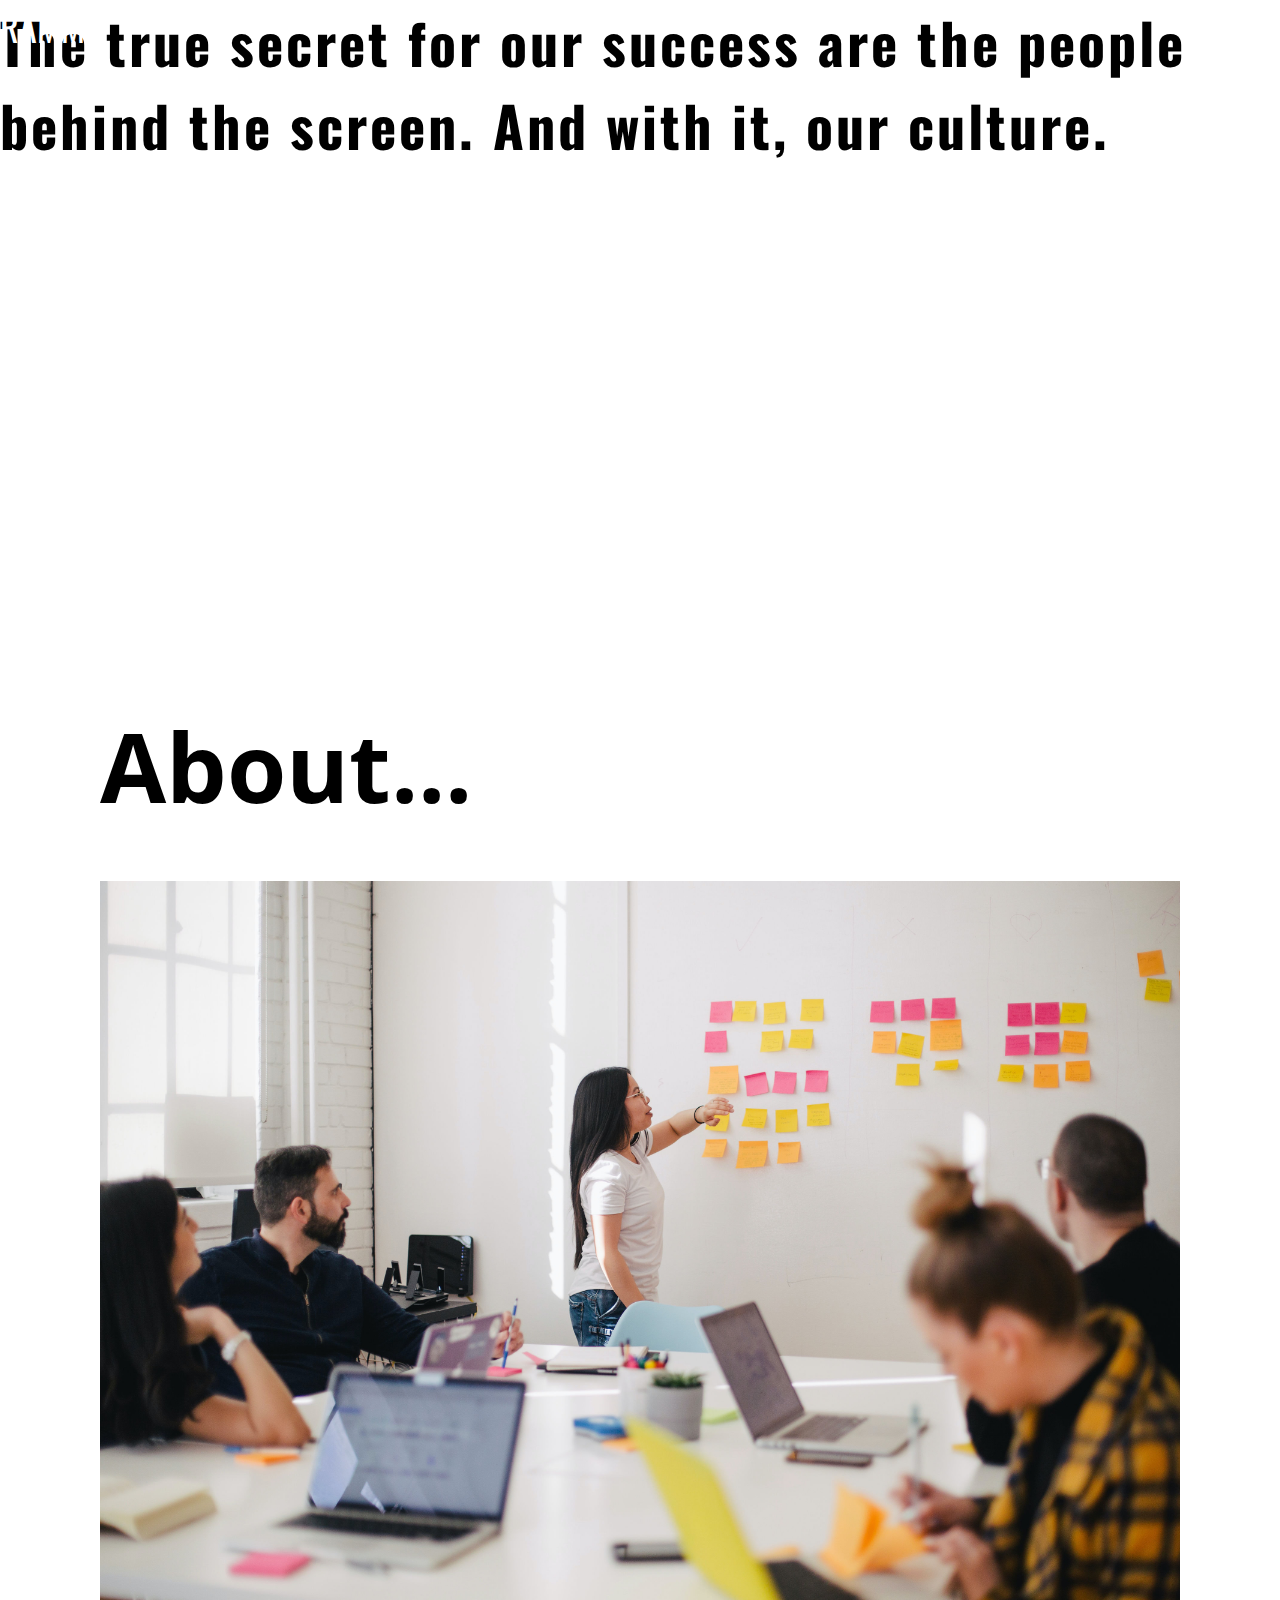
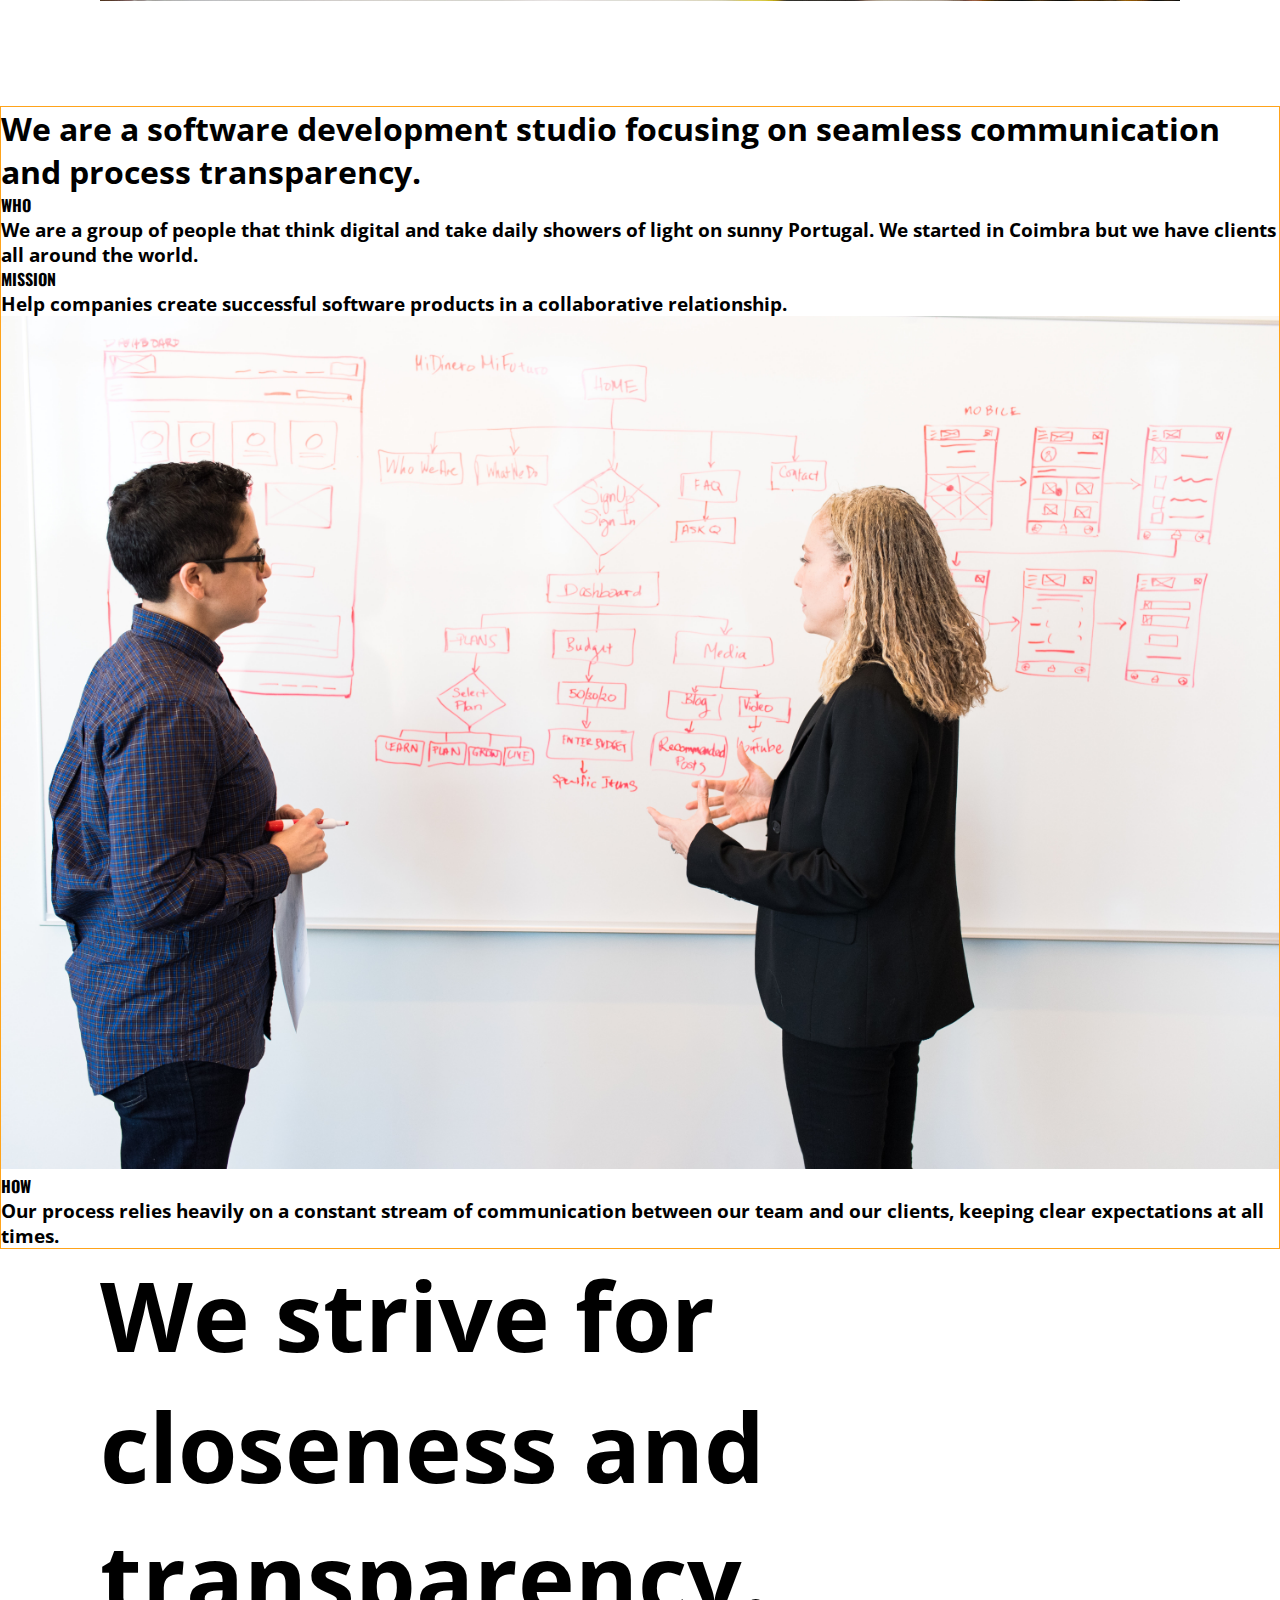
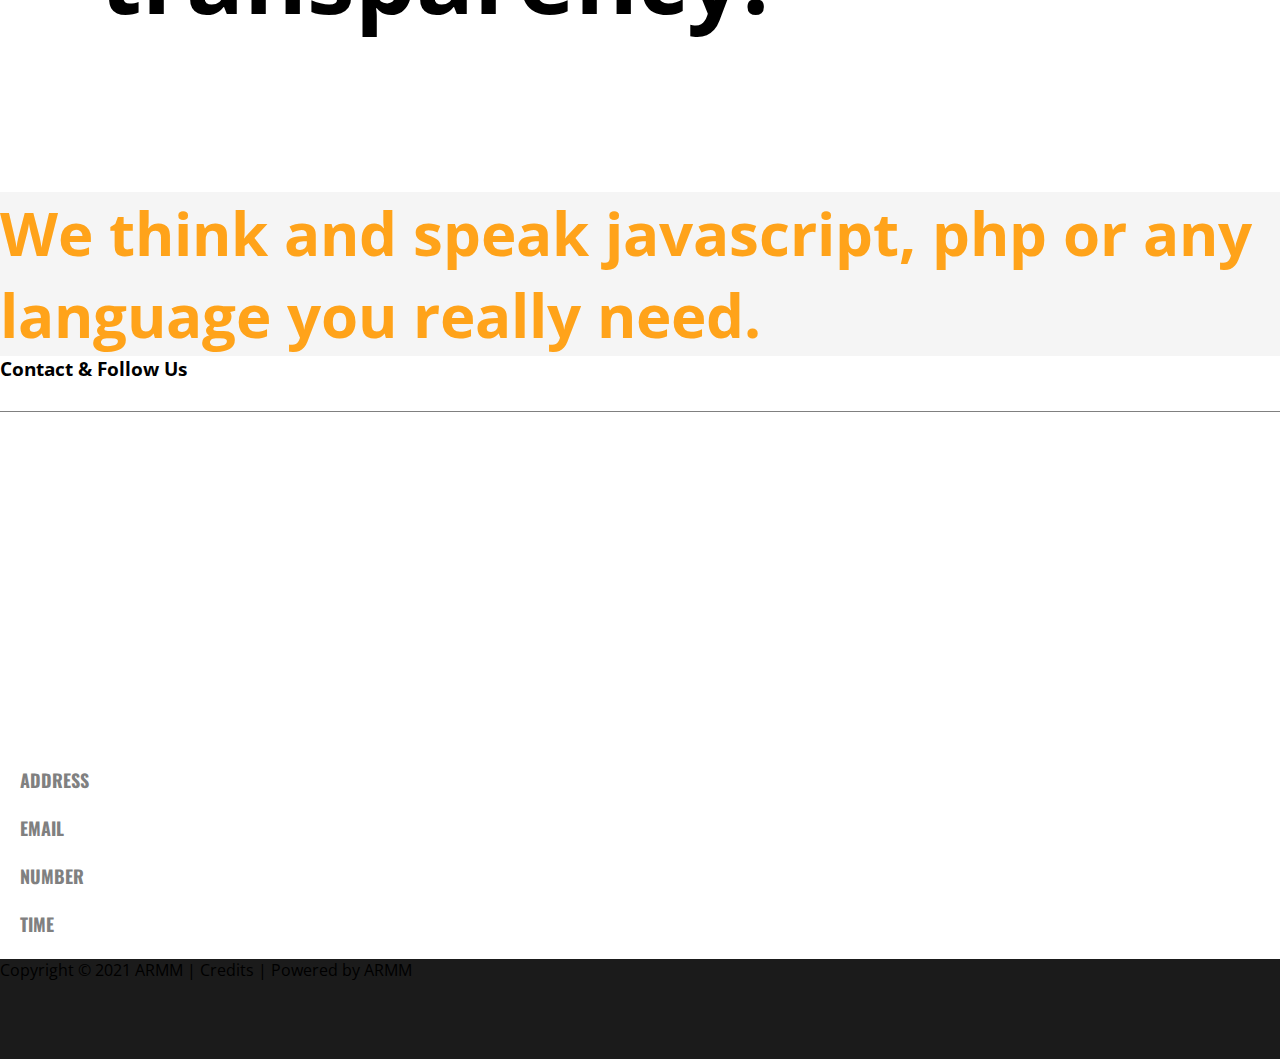
==== about.html @ 9e65b6b3 "building about page v1" ====
<!doctype html>
<html lang="en">
  <head>
    <!-- Required meta tags -->
    <meta charset="utf-8">
    <!-- Meta Viewport -->
    <meta name="viewport" content="width=device-width, initial-scale=1">
    <link rel="stylesheet" href="styles/style.css">
    <link rel="stylesheet" href="https://use.fontawesome.com/releases/v5.15.2/css/all.css" integrity="sha384-vSIIfh2YWi9wW0r9iZe7RJPrKwp6bG+s9QZMoITbCckVJqGCCRhc+ccxNcdpHuYu" crossorigin="anonymous">
    <!-- Bootstrap CSS -->
    <link href="https://cdn.jsdelivr.net/npm/bootstrap@5.0.0-beta1/dist/css/bootstrap.min.css" rel="stylesheet" integrity="sha384-giJF6kkoqNQ00vy+HMDP7azOuL0xtbfIcaT9wjKHr8RbDVddVHyTfAAsrekwKmP1" crossorigin="anonymous">
    <title>About us</title>
    <link rel="shortcut icon" type="image/ico" href="./images/favicon.ico">
  </head>
  <body>
    
<header>
  <nav class="d-flex pt-2 px-5">
    <div class="logo">
      <a class="text-light" href="index.html">RAMM</a>
    </div>
    <div onclick="openNav()" class="burger mx-auto">
      <div class="burger-line"></div>
      <div class="burger-line"></div>
      <div class="burger-line"></div>
    </div>
  </nav>

  <div id="myNav" class="overlay">

    <!-- Button to close the overlay navigation -->
    <a href="javascript:void(0)" class="closebtn" onclick="closeNav()">&times;</a>
  
    <!-- Overlay content -->
    <div class="overlay-content">
      <a href="about.html">About</a>
      <a href="#">Services</a>
      <a href="#">Clients</a>
      <a href="#">Contact</a>
    </div>
  
  </div>
</header>

<section class="bg-warning">
  <div class="container content d-flex justify-content-center align-items-center w-25 text-uppercase" 
  style="letter-spacing: 3px; height: 700px;">
    <h1>The true secret for our 
      success are the people 
      behind the screen. And 
      with it, our culture. </h1>
    </div> 
  <div class="container-fluid about-big">
    <h1>About...</h1> 
    <img src="images/team1.jpg" alt="">
  </div>
</section>

<section class="bg-warning border-top-line py-5">
  <div class="container">
    <div class="row">
      <div class="col-4">
        <h1>We are a software development studio focusing on seamless communication 
          and process transparency.</h1>
      </div>
      <div class="col-8">
        <div class="row">
          <div class="col-1">
            <h5 class="font-xs float-end mt-2">WHO</h5>
          </div>
          <div class="col-11">
            <h3>We are a group of people that think digital and take daily showers of light
               on sunny Portugal. We started in Coimbra but we have clients all around the world.</h3>
          </div>
          <div class="row">
            <div class="col-1 float-end">
              <h5 class="font-xs float-end mt-2">MISSION</h5>
            </div>
            <div class="col-11">
              <h3>Help companies create successful software products in a collaborative relationship.</h3>
              <img src="images/white-board.jpg" alt="">
            </div>
        </div>
        <div class="row">
          <div class="col-1 float-end">
            <h5 class="font-xs float-end mt-2">HOW</h5>
          </div>
          <div class="col-11">
            <h3>Our process relies heavily on a constant stream of communication between our team and our clients,
               keeping clear expectations at all times.</h3>
          </div>
      </div>
      </div>
    </div>
  </div>
</section>

<section class="bg-warning">
  <div class="container">
      <div class="about-big">
        <h1>We strive for closeness
          and transparency.</h1>
      </div>
  </div>
  
  <div class="container-fluid bg-ws">
    <div class="container">
      <h1 class="text-med">We think and speak javascript, php 
        or any language you really need. </h1>
    </div>
    <h1><i class="fab fa-js-square"></i></h1>
  </div>
</section>

<section class="bg-dark m-auto h-100">
  <div class="container d-flex flex-column justify-content-center align-items-center m-auto py-5">
      <h3 class="text-light">Contact & Follow Us</h3>
      <ul class="icon d-flex justify-content-between align-items-center p-0">
        <li><a href=""><i class="fab fa-facebook-square"></i></a></li>
        <li><a href=""><i class="fab fa-instagram-square"></i></a></li>
        <li><a href=""><i class="fab fa-twitter-square"></i></a></li>
      </ul>
  </div>
  <footer>
  <div class="footer-menu d-flex justify-content-center align-items-center">
      <ul class="d-flex justify-content-around align-items-center">
      <li><a href="about.html">About us</a></li>
      <li><a href="">Services</a></li>
      <li><a href="">Clients</a></li>
      <li><a href="">Contact us</a></li>
      </ul>
  </div>
  <div class="container d-flex justify-content-center py-5">
  <div class="row flex-column-reverse flex-lg-row d-flex justify-content-center align-items-center">
    <div class="col-lg-6 col-md-6 col-sm-12 text-center">
      <iframe class="google-map" src="https://www.google.com/maps/embed?pb=!1m18!1m12!1m3!1d5894.123595750939!2d121.03672052854793!3d14.721799141365606!2m3!1f0!2f0!3f0!3m2!1i1024!2i768!4f13.1!3m3!1m2!1s0x0%3A0xda3c223fcbfef5dc!2sSavemore%20Market%20Novaliches!5e0!3m2!1sen!2sph!4v1612439264513!5m2!1sen!2sph" width="450" height="250" frameborder="0" style="border:0;" allowfullscreen="" aria-hidden="false" tabindex="0"></iframe>
    </div>
    <div class="col-lg-6 col-md-12 px-5">
      <div class="footer-contact">
        <h4><i class="fas fa-map-marker-alt"></i>ADDRESS</h4>
        <h5>St Brgy, General Luis, Novaliches, Quezon City, 1121 Metro Manila</h5>
      </div>
      <div class="footer-contact">
        <h4><i class="fas fa-envelope"></i>EMAIL</h4>
        <h5>ramm@gmail.com</h5>
      </div>
      <div class="footer-contact">
        <h4><i class="fas fa-phone"></i>NUMBER</h4>
        <h5>+639-9999-999-99</h5>
      </div>
      <div class="footer-contact">
        <h4><i class="fas fa-clock"></i>TIME</h4>
        <h5>Mon - Fri / 09:00 AM - 04:00 PM</h5>
      </div>
    </div>
  </div>
</div>
</footer>
</section>


<div class="copy-right d-flex justify-content-center align-items-center text-warning">
  <p>Copyright © 2021 ARMM | Credits | Powered by ARMM</p>
</div>
    <!-- Option 1: Bootstrap Bundle with Popper -->
    <script src="https://cdn.jsdelivr.net/npm/bootstrap@5.0.0-beta1/dist/js/bootstrap.bundle.min.js" integrity="sha384-ygbV9kiqUc6oa4msXn9868pTtWMgiQaeYH7/t7LECLbyPA2x65Kgf80OJFdroafW" crossorigin="anonymous"></script>
    <script src="script.js"></script>  
  </body>
</html>
---- styles/style.css ----
@import url("https://fonts.googleapis.com/css2?family=Abril+Fatface&family=Calligraffitti&family=Open+Sans&family=Oswald&display=swap");
@import url("https://fonts.googleapis.com/css2?family=Dancing+Script:wght@500&display=swap");
.sec1 {
  height: 100vh;
  background-image: url("../images/sec1-min.jpg");
  background-color: rgba(0, 0, 0, 0.8);
  background-blend-mode: darken;
  background-position: center;
  background-repeat: no-repeat;
  background-size: cover;
  background-attachment: fixed;
  color: #ffffff;
  position: relative;
}

.sec1 .polygon {
  background-image: url("../images/idea1-min.jpg");
  background-color: #ffa31a;
  background-blend-mode: darken;
  background-position: center;
  background-repeat: no-repeat;
  background-size: cover;
  -webkit-clip-path: polygon(25% 0%, 100% 0%, 75% 100%, 0% 100%);
          clip-path: polygon(25% 0%, 100% 0%, 75% 100%, 0% 100%);
  height: 300px;
  width: 350px;
}

.sec1 .arrow-down {
  position: absolute;
  color: #ffa31a;
  font-size: 46px;
  bottom: 30px;
  left: 49%;
  -webkit-transition: .5s;
  transition: .5s;
  -webkit-animation: arrowdown 2s linear infinite;
          animation: arrowdown 2s linear infinite;
}

@-webkit-keyframes arrowdown {
  0%, 100% {
    -webkit-transform: translateY(-20px);
            transform: translateY(-20px);
  }
  50% {
    -webkit-transform: translateY(20px);
            transform: translateY(20px);
  }
}

@keyframes arrowdown {
  0%, 100% {
    -webkit-transform: translateY(-20px);
            transform: translateY(-20px);
  }
  50% {
    -webkit-transform: translateY(20px);
            transform: translateY(20px);
  }
}

.content > h1 {
  font-family: 'Oswald', sans-serif;
  font-size: 56px;
}

.line {
  height: 2px;
  background-color: #ffa31a;
}

.line2 {
  height: 2px;
  background-color: #ffffff;
  width: 25px;
  margin-bottom: 20px;
}

nav {
  position: absolute;
  background-color: transparent;
  width: 100%;
  top: 0;
  z-index: 1;
}

nav .logo {
  width: 100%;
}

nav .logo > a {
  color: #ffa31a;
  font-size: 36px;
  font-family: 'Oswald', sans-serif;
  text-decoration: none;
  -webkit-transition: .5s;
  transition: .5s;
}

nav .logo > a:hover {
  color: #ffffff;
}

nav .burger {
  -ms-flex-item-align: center;
      -ms-grid-row-align: center;
      align-self: center;
  cursor: pointer;
  padding: 15px;
  -webkit-transition: .5s;
  transition: .5s;
}

nav .burger:hover {
  background-color: #ffa31a;
}

nav .burger .burger-line {
  height: 3px;
  width: 30px;
  background-color: #ffffff;
  margin-top: 3px;
}

.overlay {
  height: 100%;
  width: 0;
  position: fixed;
  z-index: 1;
  top: 0;
  right: 0;
  background-color: #1b1b1b;
  overflow-x: hidden;
  -webkit-transition: 0.5s;
  transition: 0.5s;
}

.overlay a {
  padding: 10px;
  text-decoration: none;
  font-size: 36px;
  color: #808080;
  display: block;
  -webkit-transition: 0.3s;
  transition: 0.3s;
}

.overlay a:hover, .overlay a .overlay a:focus {
  color: #ffa31a;
}

.overlay .closebtn {
  position: absolute;
  top: 0;
  right: 45px;
  font-size: 60px;
}

.overlay .overlay-content {
  position: relative;
  top: 25%;
  width: 100%;
  text-align: center;
}

@media screen and (max-height: 450px) {
  .overlay a {
    font-size: 20px;
  }
  .overlay .closebtn {
    font-size: 40px;
    top: 15px;
    right: 35px;
  }
}

.reviews {
  font-family: 'Dancing Script', cursive;
  font-size: 22px;
  text-align: center;
}

.title-name {
  text-align: center;
  font-family: 'Open Sans', sans-serif;
  font-size: 12px;
  letter-spacing: 3px;
  color: #808080;
  margin-top: 10px;
}

.prof-pic > img {
  width: 80px;
  border-radius: 50%;
  height: 70px;
}

footer {
  border-top: #808080 1px solid;
}

.footer-menu ul {
  list-style: none;
  height: 100px;
  width: 400px;
}

.footer-menu ul li a {
  color: #ffffff;
  text-decoration: none;
  text-transform: uppercase;
  font-family: 'Oswald', sans-serif;
  -webkit-transition: .5s;
  transition: .5s;
}

.footer-menu ul li a:hover {
  color: #ffa31a;
}

.footer-contact > h4 {
  color: #808080;
  font-family: 'Oswald', sans-serif;
  font-size: 18px;
}

.footer-contact > h5 {
  color: #ffffff;
  font-size: 16px;
}

.footer-contact > h4 > i {
  margin-right: 20px;
}

.copy-right {
  background-color: #1b1b1b;
  height: 100px;
}

* {
  padding: 0;
  margin: 0;
  -webkit-box-sizing: border-box;
          box-sizing: border-box;
}

html {
  scroll-behavior: smooth;
}

body {
  font-family: 'Open Sans', sans-serif;
}

img {
  width: 100%;
}

.logo-sec > img {
  height: 50px;
  width: 50px;
}

.logo-sec > h4 {
  font-family: 'Open Sans', sans-serif;
}

strong {
  color: #1b1b1b;
}

.calli > h4 {
  font-family: 'Calligraffitti', cursive;
}

.abril > h4 {
  font-family: 'Abril Fatface', cursive;
}

.about-big {
  padding: 0 100px 100px 100px !important;
}

.about-big h1 {
  font-size: 96px;
  margin-bottom: 50px;
}

.about-big img {
  width: 100%;
  height: 100%;
}

.icon {
  list-style: none;
  margin-top: 30px;
  width: 250px;
}

.icon li a i {
  list-style: none;
  font-size: 56px;
  color: #ffa31a;
  -webkit-transition: .5s;
  transition: .5s;
}

.icon li a i:hover {
  color: #ffffff;
}

.about-pic {
  height: 50%;
  background-image: url("../images/about-pic1.jpg");
  background-color: rgba(0, 0, 0, 0.7);
  background-blend-mode: darken;
  background-position: center center;
  background-repeat: no-repeat;
  background-size: cover;
  background-attachment: fixed;
  color: #ffffff;
  font-family: 'Oswald', sans-serif;
  letter-spacing: 8px;
}

.bg-ws {
  background-color: whitesmoke;
}

.font-xs {
  font-size: 16px;
  font-family: 'Oswald', sans-serif;
}

.border-top-line {
  border: solid 1px #ffa31a;
}

.text-med {
  font-size: 60px;
  font-family: 'Open Sans', sans-serif;
  color: #ffa31a;
}

@media screen and (max-width: 768px) {
  section {
    height: auto;
    margin: auto;
  }
  .card p {
    font-size: 12px;
  }
  .title-name {
    font-size: 8px;
  }
  .prof-pic > img {
    width: 60px;
    height: 50px;
  }
  .google-map {
    width: 300px;
    margin-top: 20px;
  }
  .copy-right {
    font-size: 12px;
  }
  .footer-menu ul li a {
    font-size: 14px;
  }
  .polygon {
    background-image: url("../images/idea1-min.jpg");
    background-color: #ffa31a;
    background-blend-mode: darken;
    background-position: center;
    background-repeat: no-repeat;
    background-size: cover;
    -webkit-clip-path: polygon(25% 0%, 100% 0%, 75% 100%, 0% 100%);
            clip-path: polygon(25% 0%, 100% 0%, 75% 100%, 0% 100%);
    height: 150px !important;
    width: 350px;
  }
  .content {
    display: -webkit-box;
    display: -ms-flexbox;
    display: flex;
    -webkit-box-pack: center;
        -ms-flex-pack: center;
            justify-content: center;
    -webkit-box-orient: vertical;
    -webkit-box-direction: normal;
        -ms-flex-direction: column;
            flex-direction: column;
    -webkit-box-align: center;
        -ms-flex-align: center;
            align-items: center;
    margin: 10px;
  }
  .content > h1 {
    font-family: 'Oswald', sans-serif;
    font-size: 46px;
  }
  .content-p {
    padding: 0 50px;
  }
  .mobile-res {
    display: -webkit-box;
    display: -ms-flexbox;
    display: flex;
    -webkit-box-orient: vertical;
    -webkit-box-direction: normal;
        -ms-flex-direction: column;
            flex-direction: column;
    -webkit-box-pack: center;
        -ms-flex-pack: center;
            justify-content: center;
    -webkit-box-align: center;
        -ms-flex-align: center;
            align-items: center;
  }
  .about-card-container {
    margin: 30px !important;
  }
  .about-pic {
    height: 500px;
  }
}

@media screen and (max-width: 990px) {
  .content .logo-sec h4 {
    font-size: 16px;
  }
  .content h1 {
    font-size: 28px;
  }
  .content p {
    font-size: 14px;
  }
  .reviews {
    font-size: 18px;
  }
}

body::-webkit-scrollbar {
  width: .5em;
  background-color: #292929;
}

body::-webkit-scrollbar-track {
  -webkit-box-shadow: inset 0 0 6px rgba(0, 0, 0, 0.3);
          box-shadow: inset 0 0 6px rgba(0, 0, 0, 0.3);
}

body::-webkit-scrollbar-thumb {
  background-color: #ffa31a;
}
/*# sourceMappingURL=style.css.map */
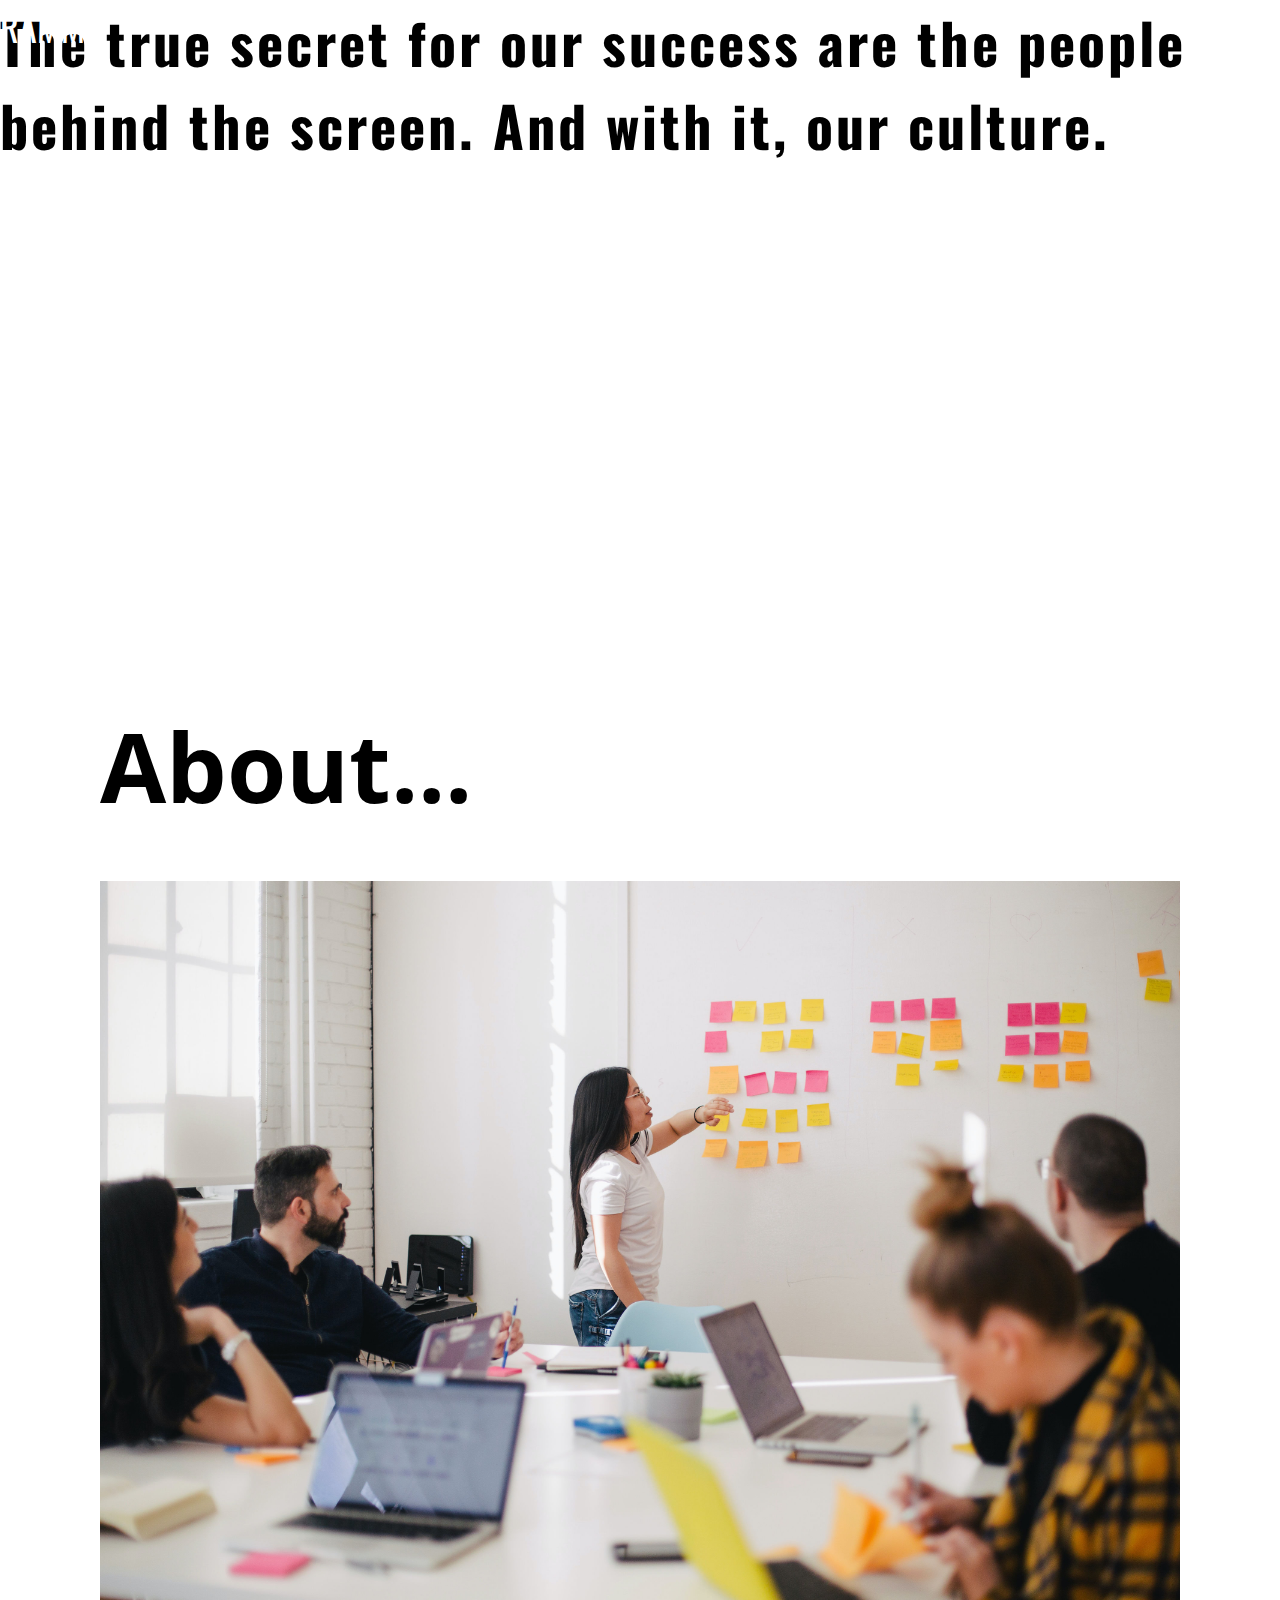
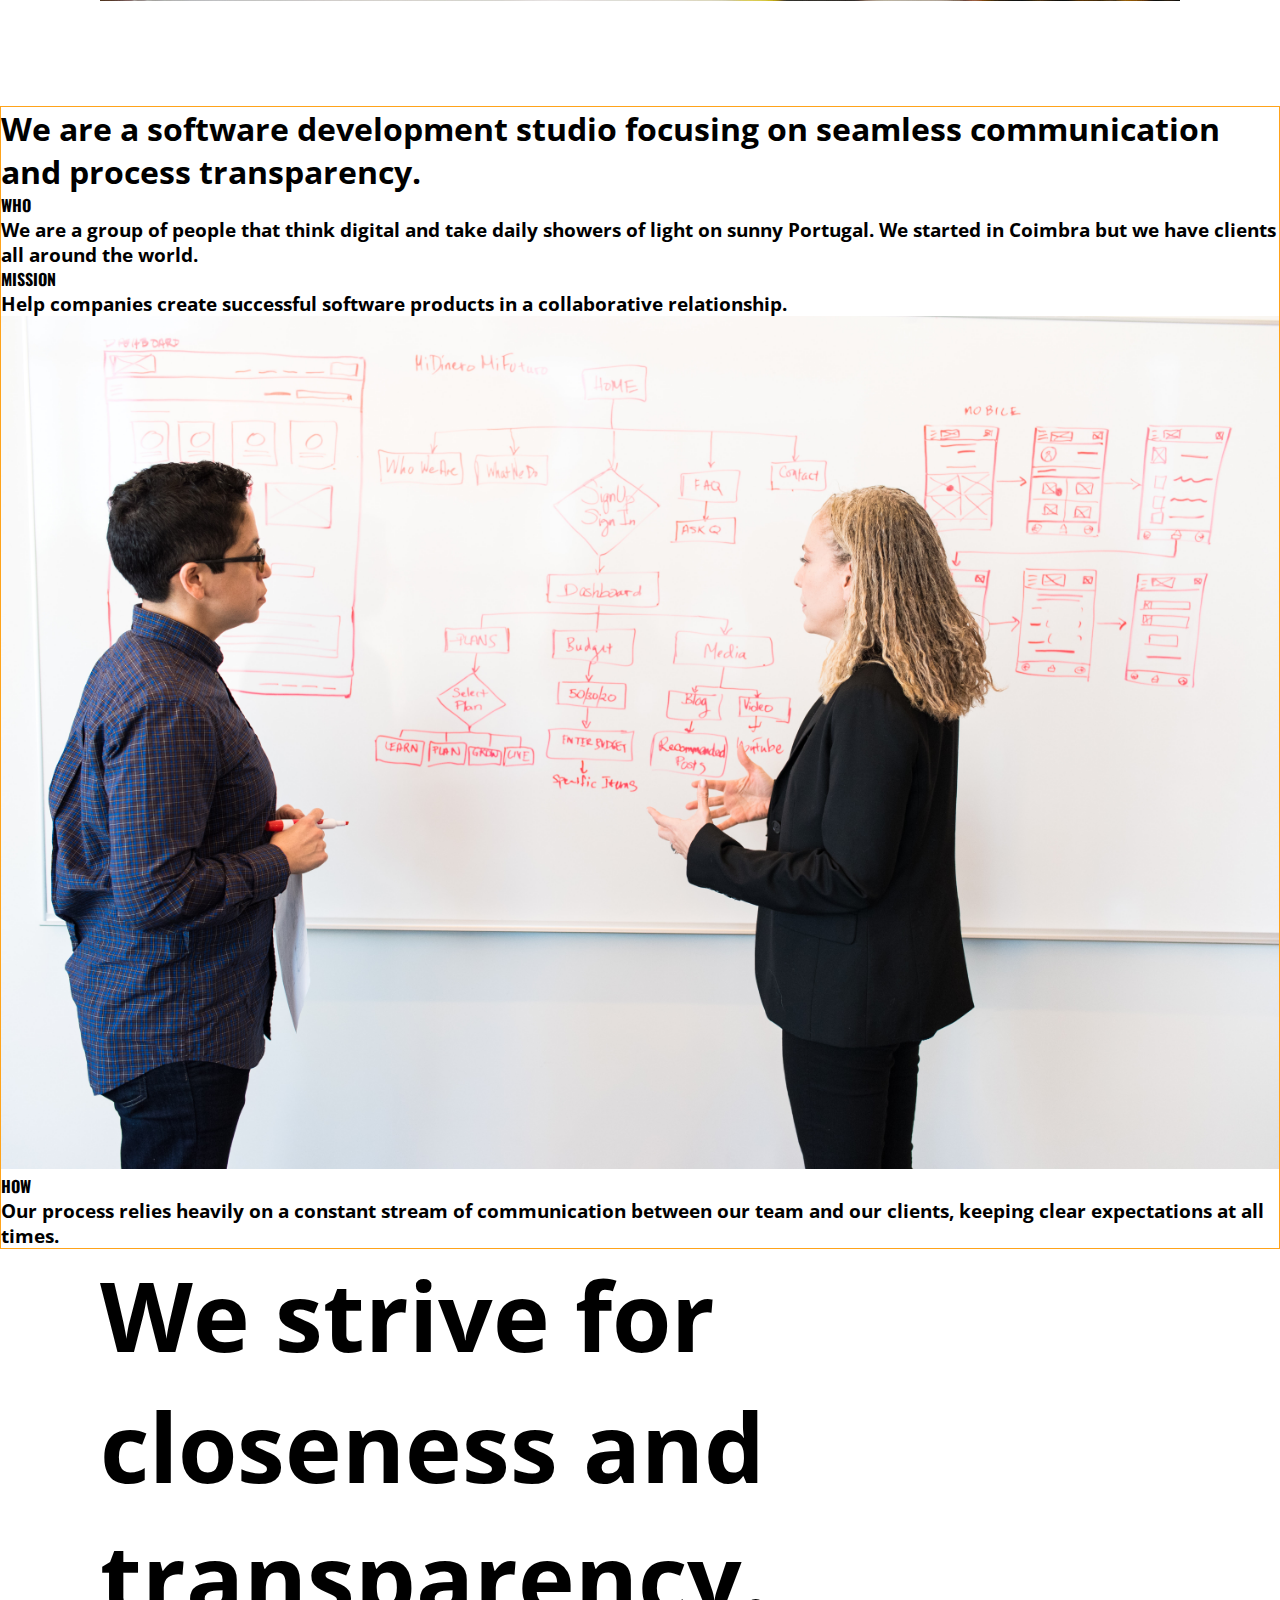
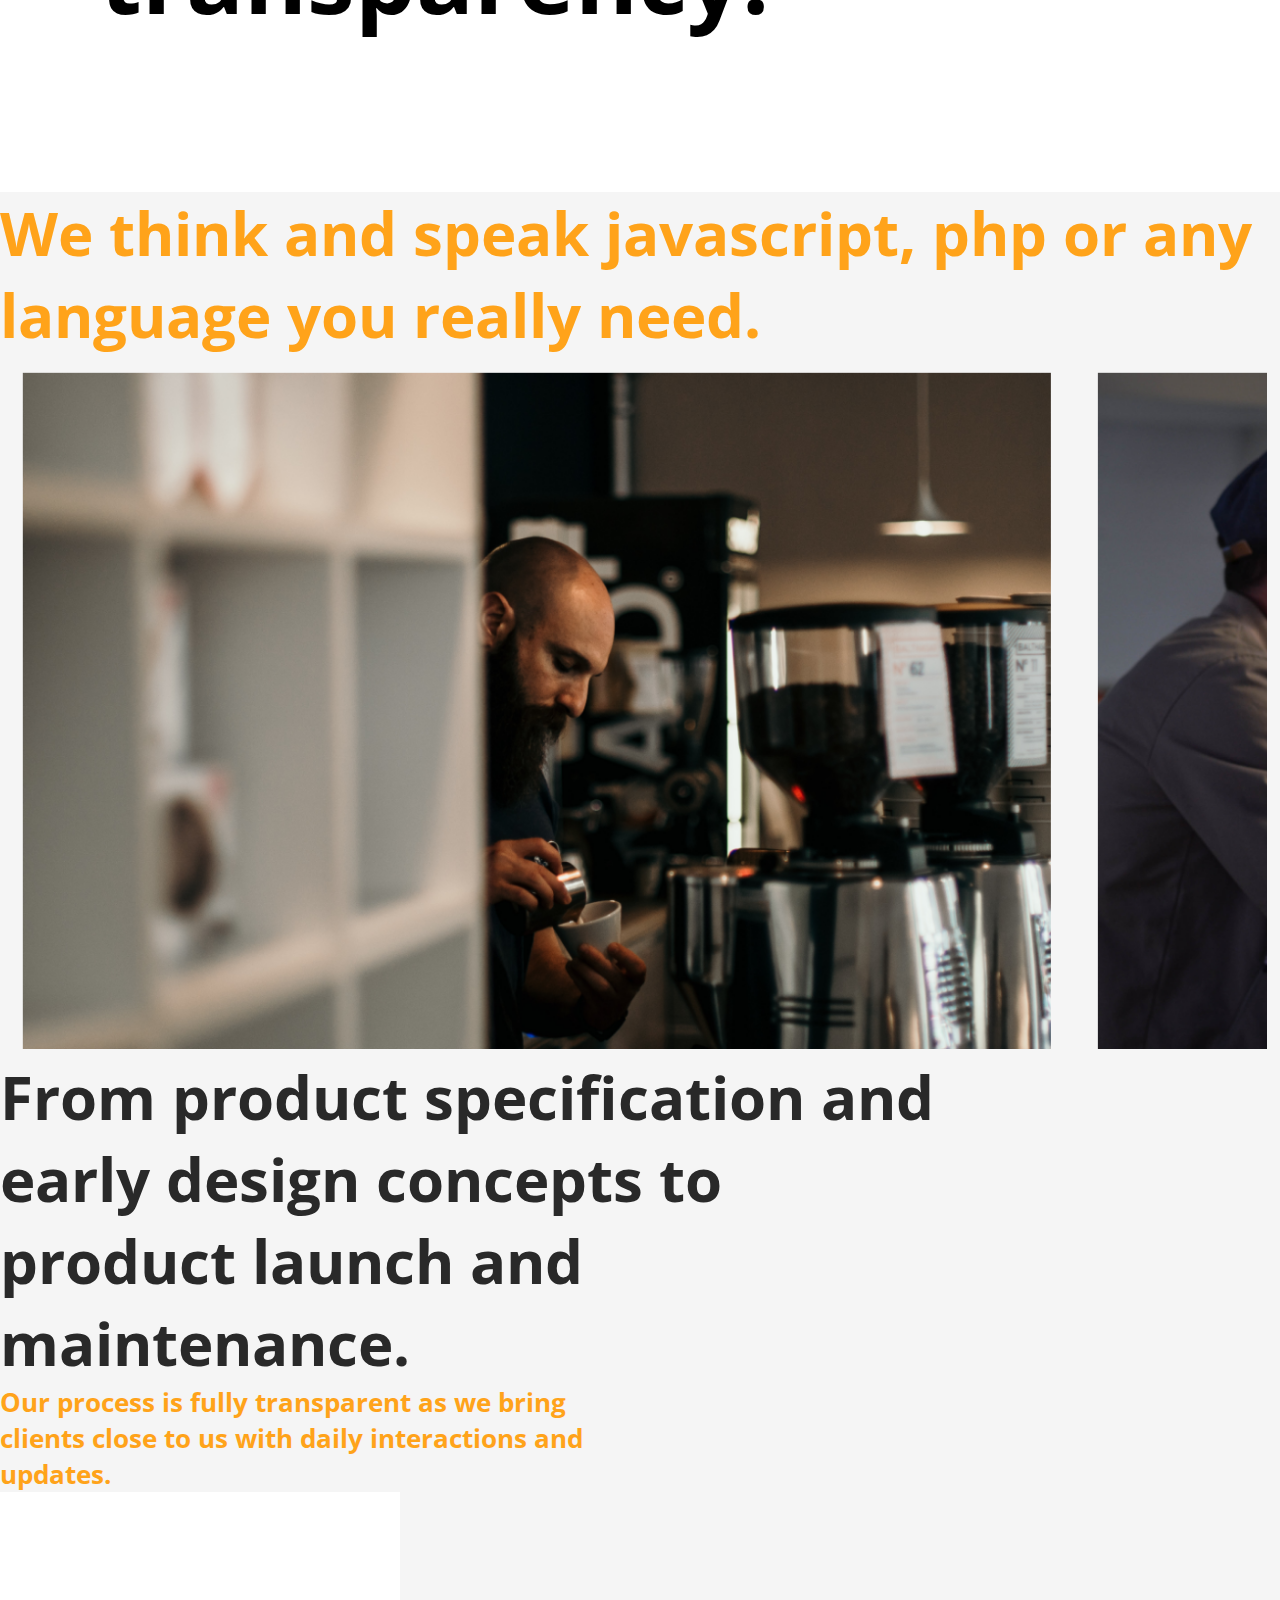
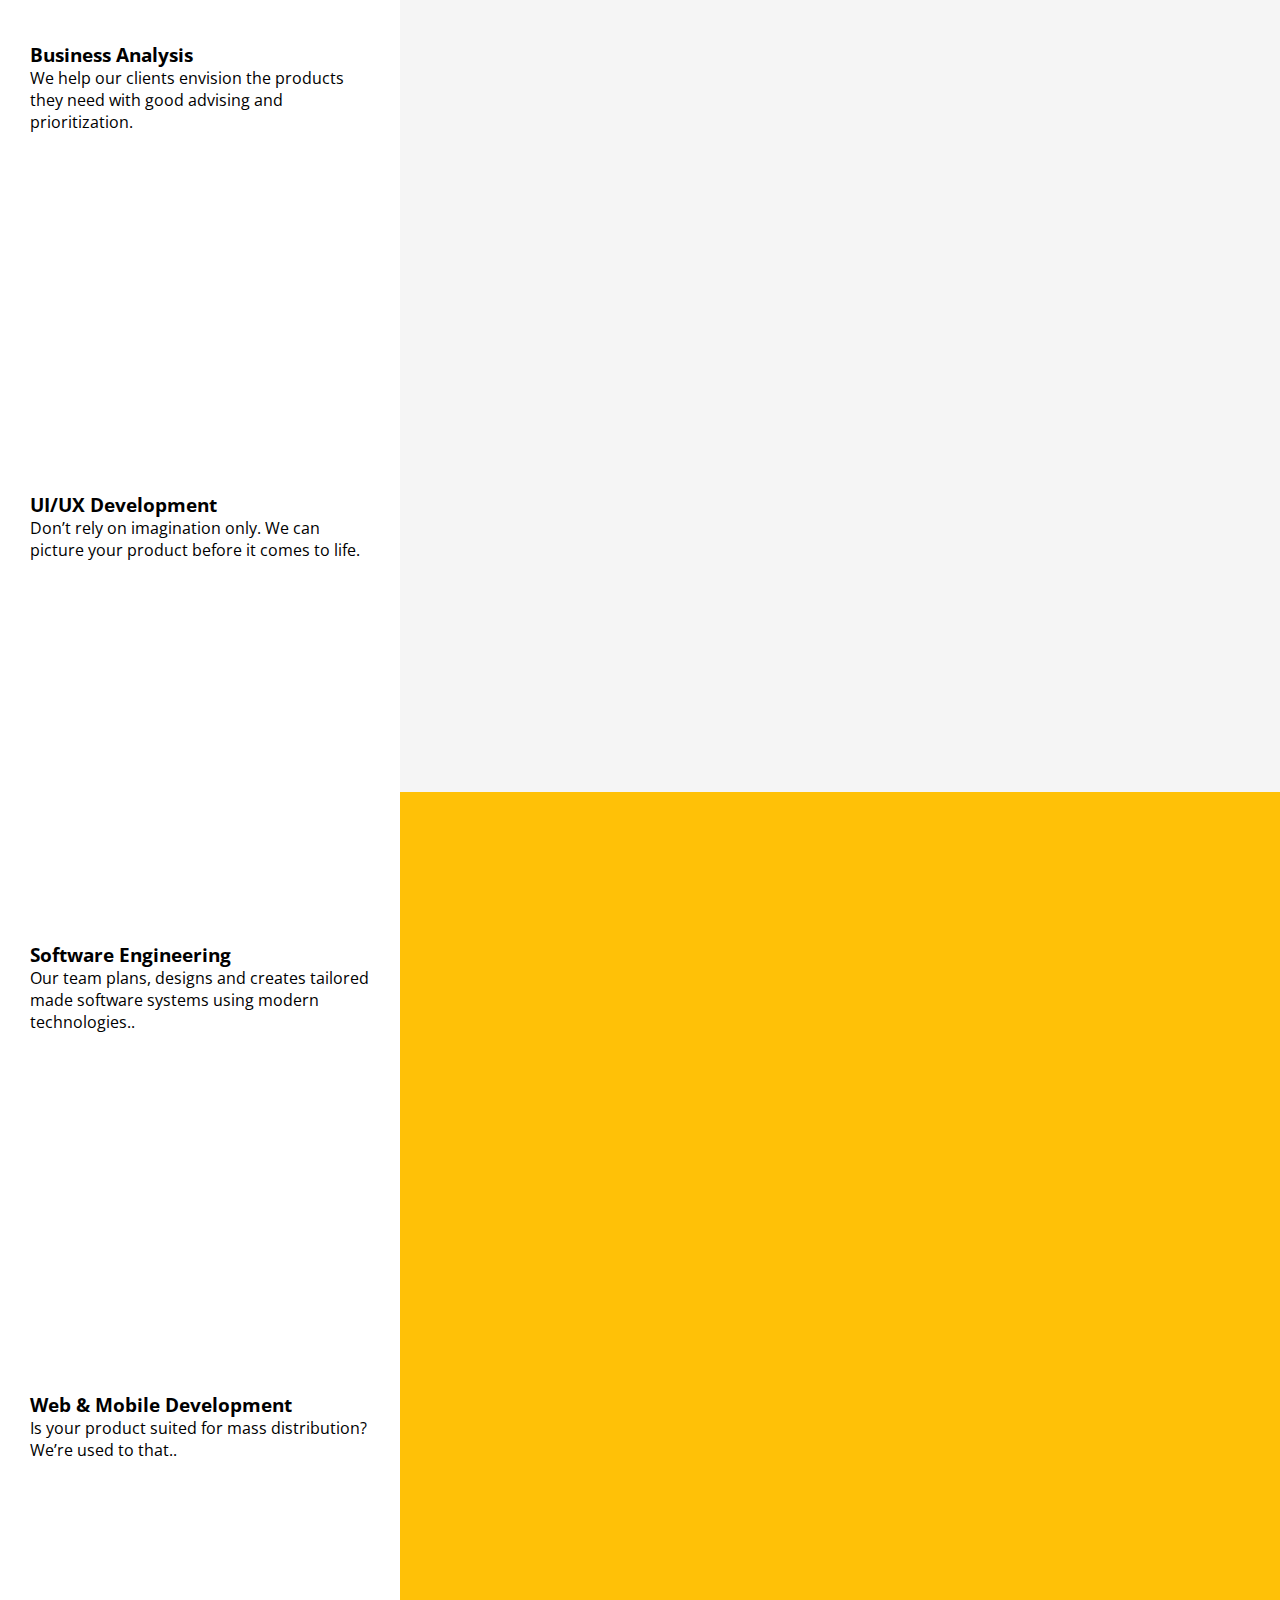
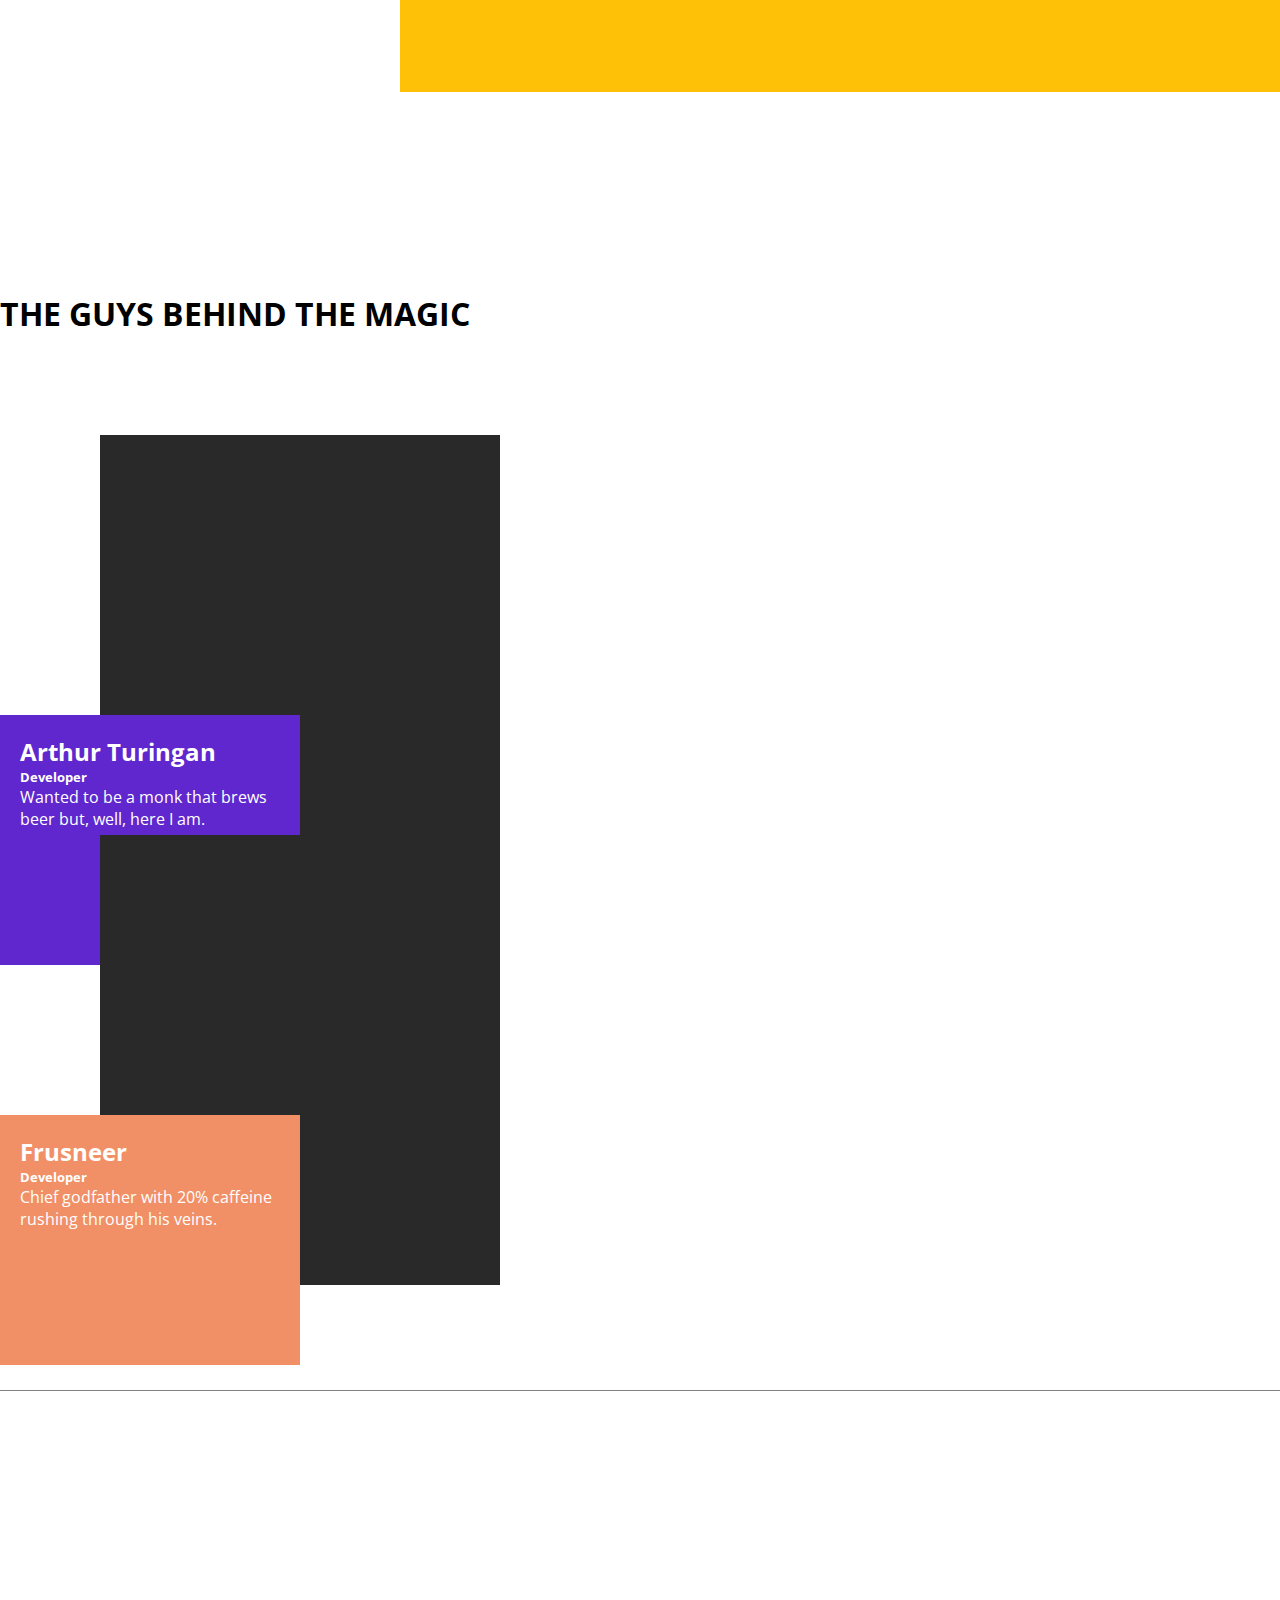
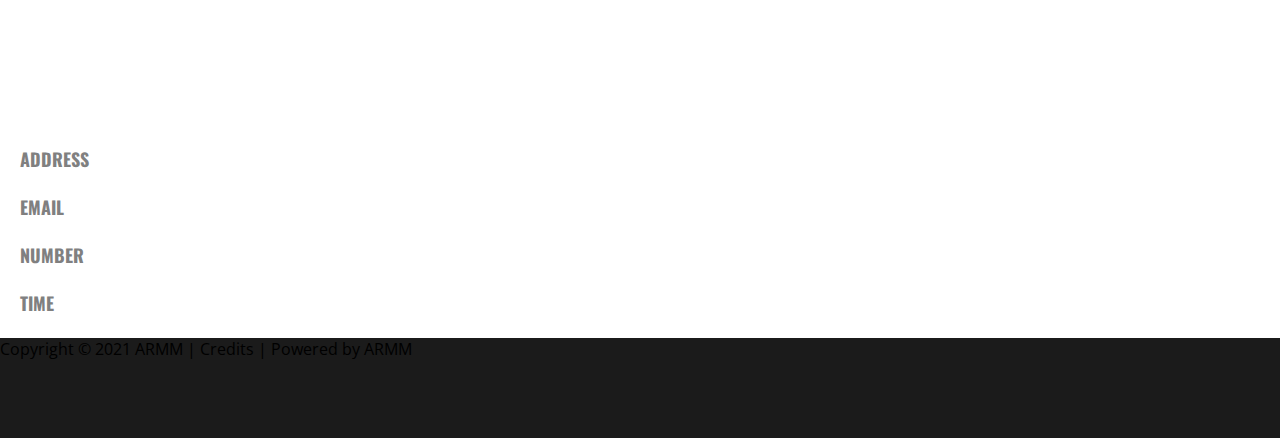
==== commit fa3098ba: "About page 80% finished" ====
--- a/about.html
+++ b/about.html
@@ -10,7 +10,11 @@
     <!-- Bootstrap CSS -->
     <link href="https://cdn.jsdelivr.net/npm/bootstrap@5.0.0-beta1/dist/css/bootstrap.min.css" rel="stylesheet" integrity="sha384-giJF6kkoqNQ00vy+HMDP7azOuL0xtbfIcaT9wjKHr8RbDVddVHyTfAAsrekwKmP1" crossorigin="anonymous">
     <title>About us</title>
-    <link rel="shortcut icon" type="image/ico" href="./images/favicon.ico">
+    <link rel="shortcut icon" type="image/ico" href="./images/favicon.ico"> 
+
+    <!-- drag slider JS -->
+    <script src="//code.jquery.com/jquery-1.10.2.js"></script>
+    <script src="//code.jquery.com/ui/1.11.3/jquery-ui.js"></script>
   </head>
   <body>
     
@@ -103,14 +107,120 @@
       </div>
   </div>
   
-  <div class="container-fluid bg-ws">
+  <div class="container-fluid bg-ws py-5">
     <div class="container">
       <h1 class="text-med">We think and speak javascript, php 
         or any language you really need. </h1>
     </div>
-    <h1><i class="fab fa-js-square"></i></h1>
-  </div>
-</section>
+    <div class="font-icon container-fluid d-flex justify-content-around text-warning p-5">
+      <h1><i class="fab fa-js-square"></i></h1>
+      <h1><i class="fab fa-wordpress"></i></h1>
+      <h1><i class="fab fa-shopify"></i></h1>
+      <h1><i class="fab fa-bootstrap"></i></h1>
+    </div>
+
+ <!-- slider-container -->
+  <div class="items">
+    <div class="item item1"><img src="images/gal1.jpg" alt=""></div>
+    <div class="item item2"><img src="images/gal2.jpg" alt=""></div>
+    <div class="item item3"><img src="images/gal3.jpg" alt=""></div>
+    <div class="item item4"><img src="images/gal4.jpg" alt=""></div>
+    <div class="item item5"><img src="images/gal5.jpg" alt=""></div>
+    <div class="item item6"><img src="images/gal6.jpg" alt=""></div>
+  </div>
+
+  </div>
+</section>
+
+<div class="container-fluid bg-ws">
+  <div class="container p-5">
+    <h1 class="from-product">From product specification 
+      and early design concepts to 
+      product launch and 
+      maintenance. </h1>
+  </div>
+  <div class="container d-flex justify-content-end p-5">
+    <h3 class="our-process">Our process is fully transparent as we bring
+       clients close to us with daily interactions and updates.</h3>
+  </div>
+  </div>
+
+  <div class="container-fluid bg-ws-yellow">
+    <div class="about-container d-flex justify-content-evenly">
+      <div class="about-card">
+        <i class="fas fa-th fa-3x text-warning py-5"></i>
+        <h3>Business Analysis</h3>
+        <p class="text-secondary">We help our clients envision the products they need with good 
+          advising and prioritization.</p>
+      </div>
+      <div class="about-card">
+        <i class="fas fa-cube fa-3x text-warning py-5"></i>
+        <h3>UI/UX Development</h3>
+        <p class="text-secondary">Don’t rely on imagination only. We can picture your product 
+          before it comes to life.</p>
+      </div>
+      <div class="about-card">
+        <i class="fas fa-cubes fa-3x text-warning py-5"></i>
+        <h3>Software Engineering</h3>
+        <p class="text-secondary">Our team plans, designs and creates tailored made software 
+          systems using modern technologies..</p>
+      </div>
+      <div class="about-card">
+        <i class="fas fa-vector-square fa-3x text-warning py-5"></i>
+        <h3>Web & Mobile Development</h3>
+        <p class="text-secondary">Is your product suited for mass distribution? We’re used to that..</p>
+      </div>
+    </div>
+  </div>
+
+  <section class="bg-warning">
+    <div class="container  the-guys">
+      <h1 class="text-center">THE GUYS BEHIND THE MAGIC</h1>
+      <div class="we-container d-flex justify-content-evenly p-5">
+
+        <div class="me-card">
+          <div class="me-pic">
+
+          </div>
+          <div class="me-content">
+            <h2>Arthur Turingan</h2>
+            <h5>Developer</h5>
+            <div class="row pt-5">
+            <div class="col-9">
+              <p>Wanted to be a monk that brews beer but, well, here I am.</p>
+            </div>
+            <div class="col-3">
+              <i class="fab fa-github fa-2x pt-5"></i>
+            </div>
+          </div>
+            
+          </div>
+        </div>
+
+        <div class="me-card">
+          <div class="me-pic">
+
+          </div>
+          <div class="me-content1">
+            <h2>Frusneer</h2>
+            <h5>Developer</h5>
+            <div class="row pt-5">
+            <div class="col-9">
+              <p>Chief godfather with 20% caffeine rushing through his veins.</p>
+            </div>
+            <div class="col-3">
+              <i class="fab fa-github fa-2x pt-5"></i>
+            </div>
+          </div>
+           
+      </div>
+
+
+      
+    </div>
+  </section>
+
+
 
 <section class="bg-dark m-auto h-100">
   <div class="container d-flex flex-column justify-content-center align-items-center m-auto py-5">
@@ -164,6 +274,8 @@
 </div>
     <!-- Option 1: Bootstrap Bundle with Popper -->
     <script src="https://cdn.jsdelivr.net/npm/bootstrap@5.0.0-beta1/dist/js/bootstrap.bundle.min.js" integrity="sha384-ygbV9kiqUc6oa4msXn9868pTtWMgiQaeYH7/t7LECLbyPA2x65Kgf80OJFdroafW" crossorigin="anonymous"></script>
+    <!-- Customize JS -->
     <script src="script.js"></script>  
+   
   </body>
 </html>--- a/styles/style.css
+++ b/styles/style.css
@@ -342,6 +342,131 @@
   font-size: 60px;
   font-family: 'Open Sans', sans-serif;
   color: #ffa31a;
+}
+
+.from-product {
+  font-size: 60px;
+  font-family: 'Open Sans', sans-serif;
+  color: #292929;
+  width: 75%;
+}
+
+.our-process {
+  font-size: 26px;
+  color: #ffa31a;
+  font-family: 'Open Sans', sans-serif;
+  width: 50%;
+}
+
+.font-icon > h1 {
+  font-size: 96px;
+}
+
+.items {
+  position: relative;
+  height: 700px;
+  width: 100%;
+  overflow-x: scroll;
+  overflow-y: hidden;
+  white-space: nowrap;
+  -webkit-transition: all 0.2s;
+  transition: all 0.2s;
+  -webkit-transform: scale(0.98);
+          transform: scale(0.98);
+  will-change: transform;
+  -webkit-user-select: none;
+     -moz-user-select: none;
+      -ms-user-select: none;
+          user-select: none;
+  cursor: pointer;
+}
+
+.items::-webkit-scrollbar {
+  width: 0;
+}
+
+.items.active {
+  background: rgba(255, 255, 255, 0.3);
+  cursor: grabbing;
+  cursor: -webkit-grabbing;
+  -webkit-transform: scale(1);
+          transform: scale(1);
+}
+
+.item {
+  display: inline-block;
+  height: 100%;
+  margin: 10px;
+}
+
+.item img {
+  height: 100%;
+  width: auto;
+}
+
+@media screen and (max-width: 500px) {
+  .item {
+    min-height: 200px;
+    min-width: 200px;
+  }
+}
+
+.about-card {
+  height: 450px;
+  width: 400px;
+  background-color: #ffffff;
+  padding: 150px 30px 30px 30px;
+  font-family: 'Open Sans', sans-serif;
+}
+
+.bg-ws-yellow {
+  background: #ffc107;
+  background: -webkit-gradient(linear, left bottom, left top, color-stop(50%, #ffc107), color-stop(50%, whitesmoke));
+  background: linear-gradient(0deg, #ffc107 50%, whitesmoke 50%);
+}
+
+.the-guys > h1 {
+  padding: 200px 0 100px 0;
+}
+
+.we-container {
+  height: 100vh;
+}
+
+.me-card {
+  position: relative;
+  width: 500px;
+  height: 400px;
+}
+
+.me-pic {
+  height: 450px;
+  width: 400px;
+  background-color: #292929;
+  position: absolute;
+  right: 0;
+}
+
+.me-content {
+  height: 250px;
+  width: 300px;
+  background-color: #5f27cd;
+  padding: 20px;
+  color: #ffffff;
+  position: absolute;
+  left: 0;
+  top: 70%;
+}
+
+.me-content1 {
+  height: 250px;
+  width: 300px;
+  background-color: #f19066;
+  padding: 20px;
+  color: #ffffff;
+  position: absolute;
+  left: 0;
+  top: 70%;
 }
 
 @media screen and (max-width: 768px) {
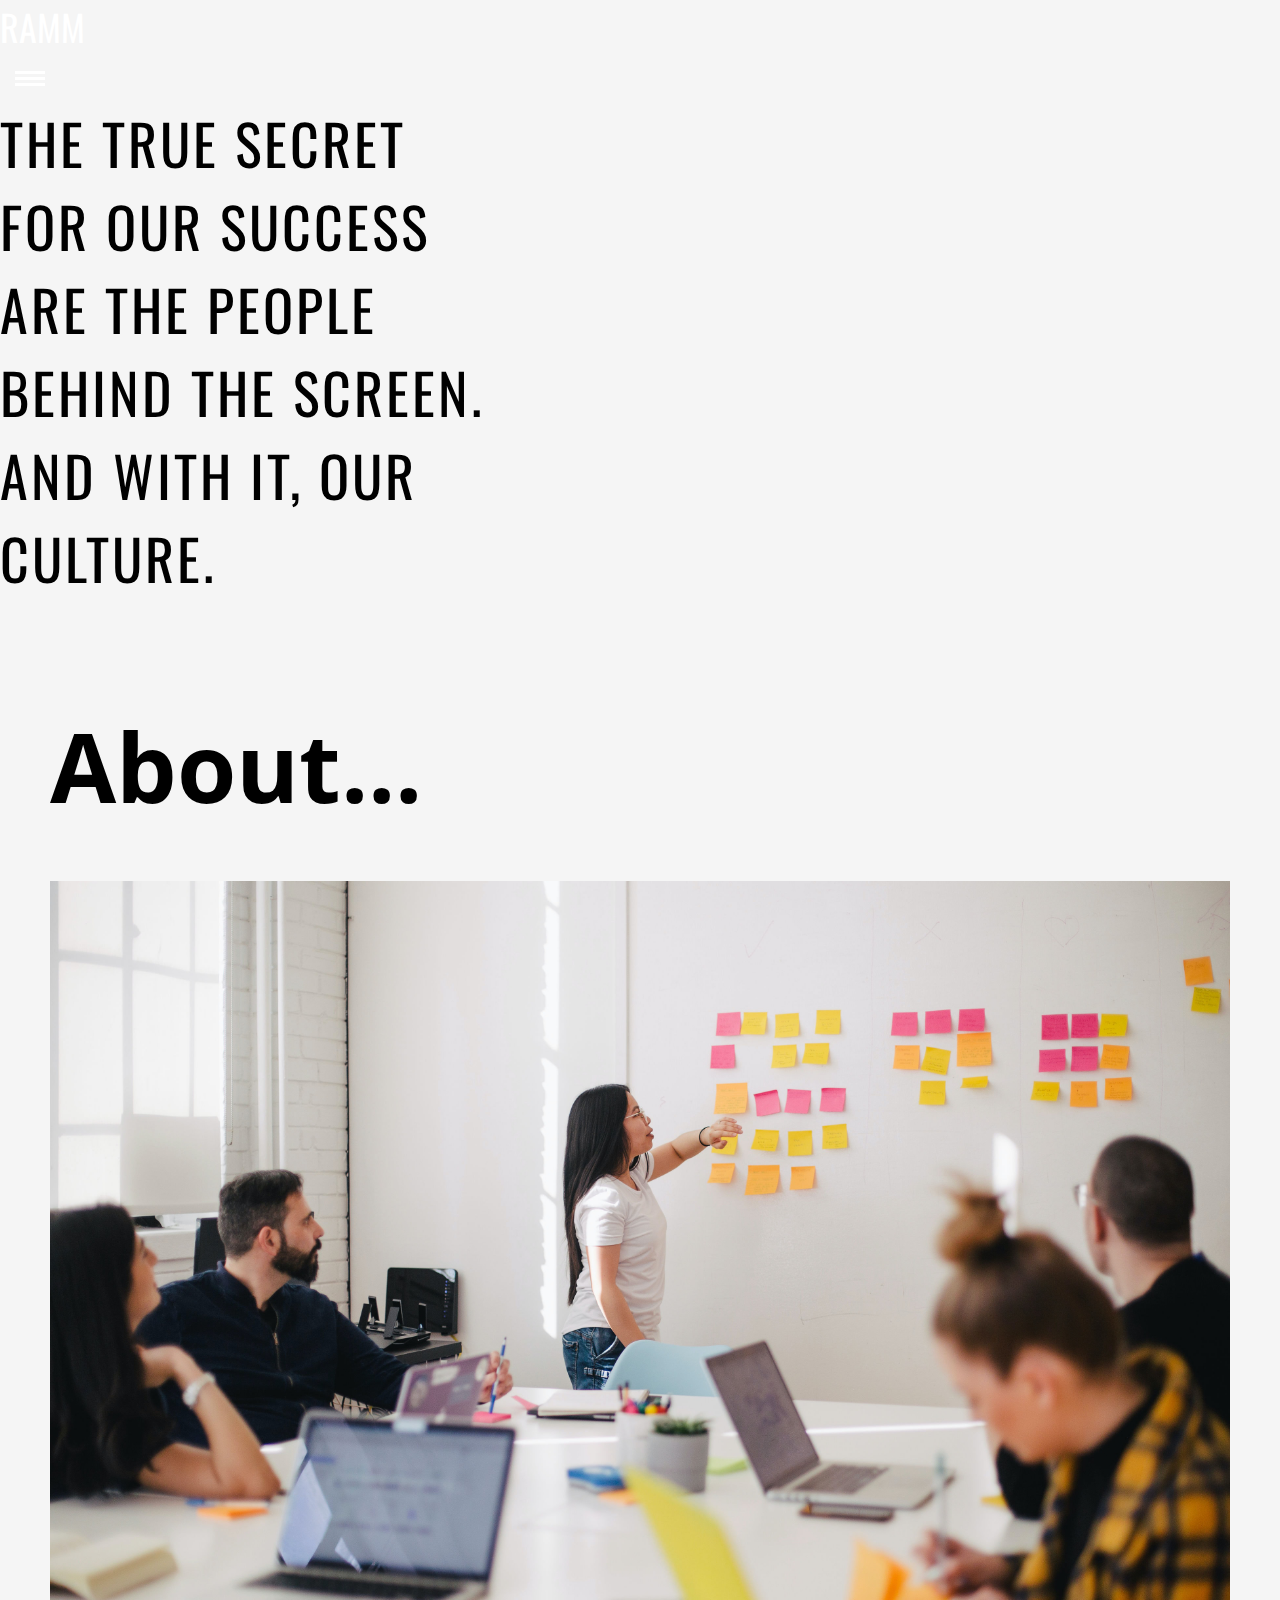
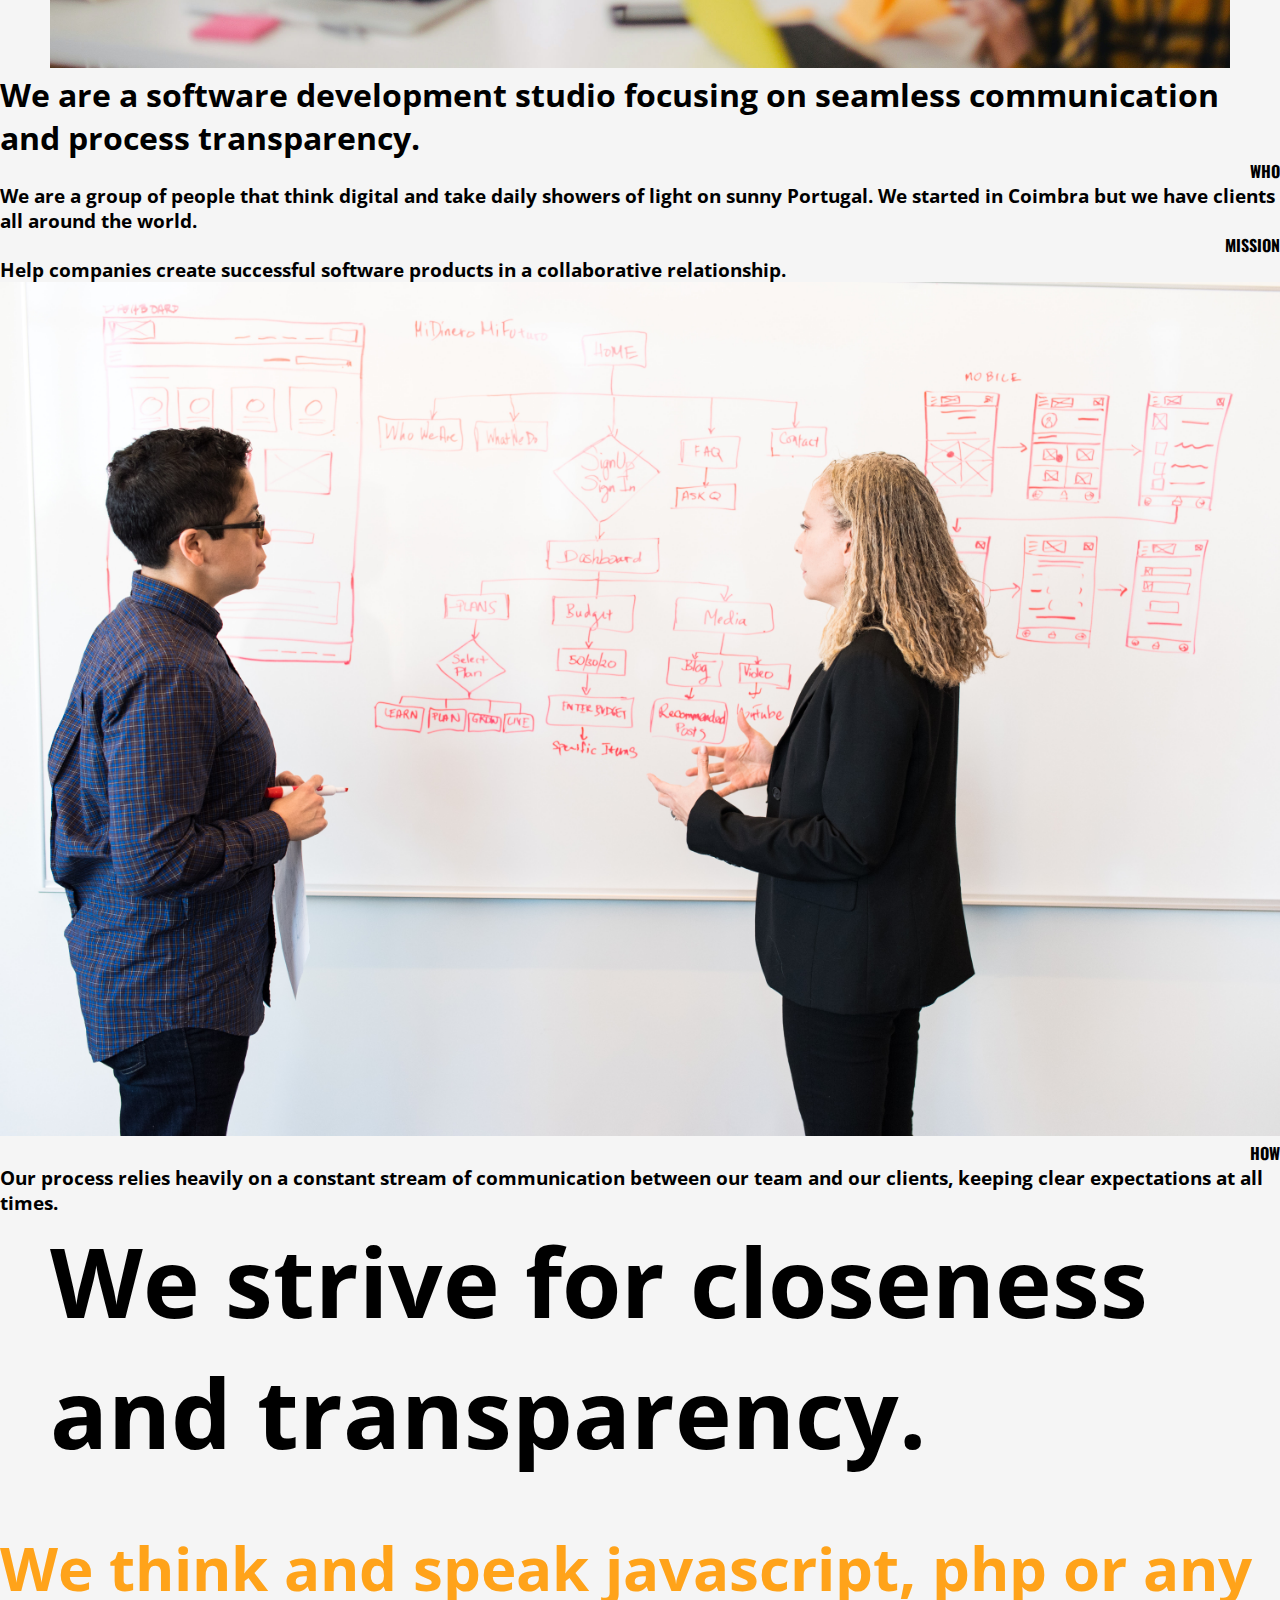
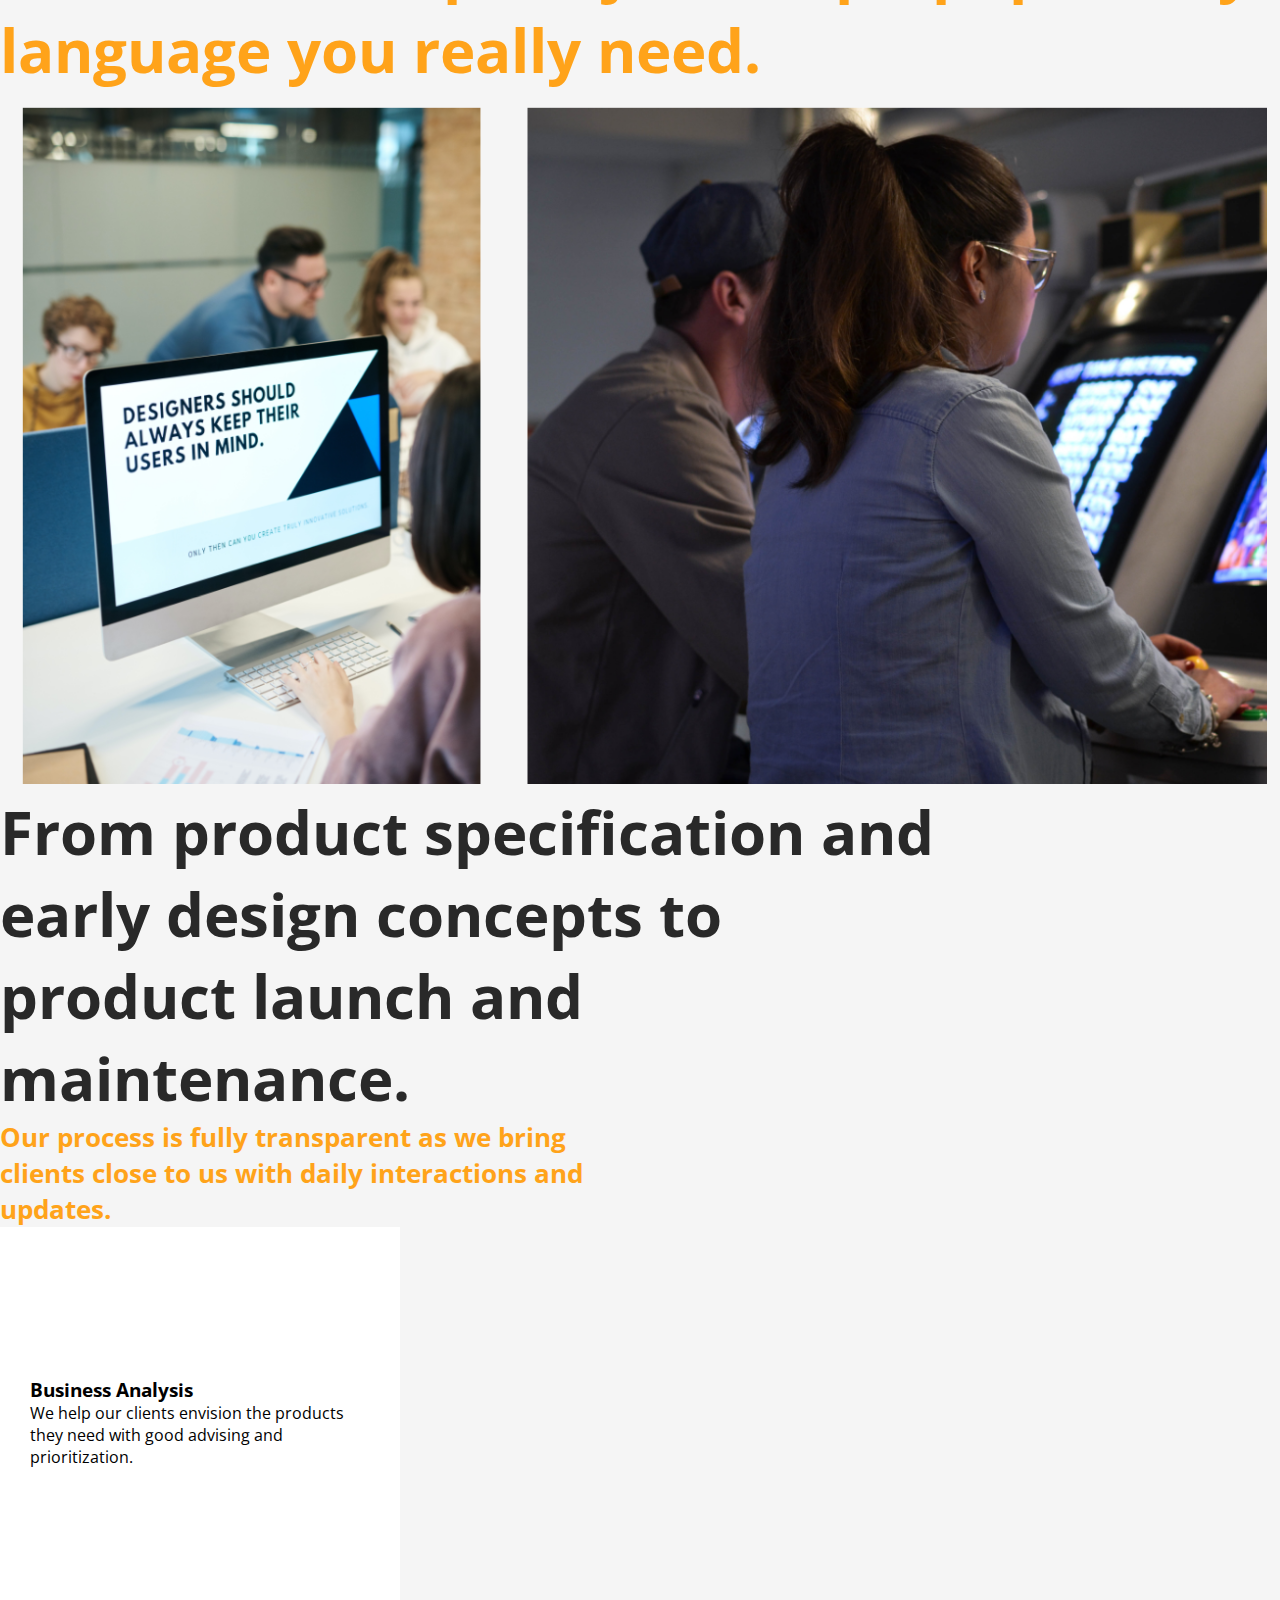
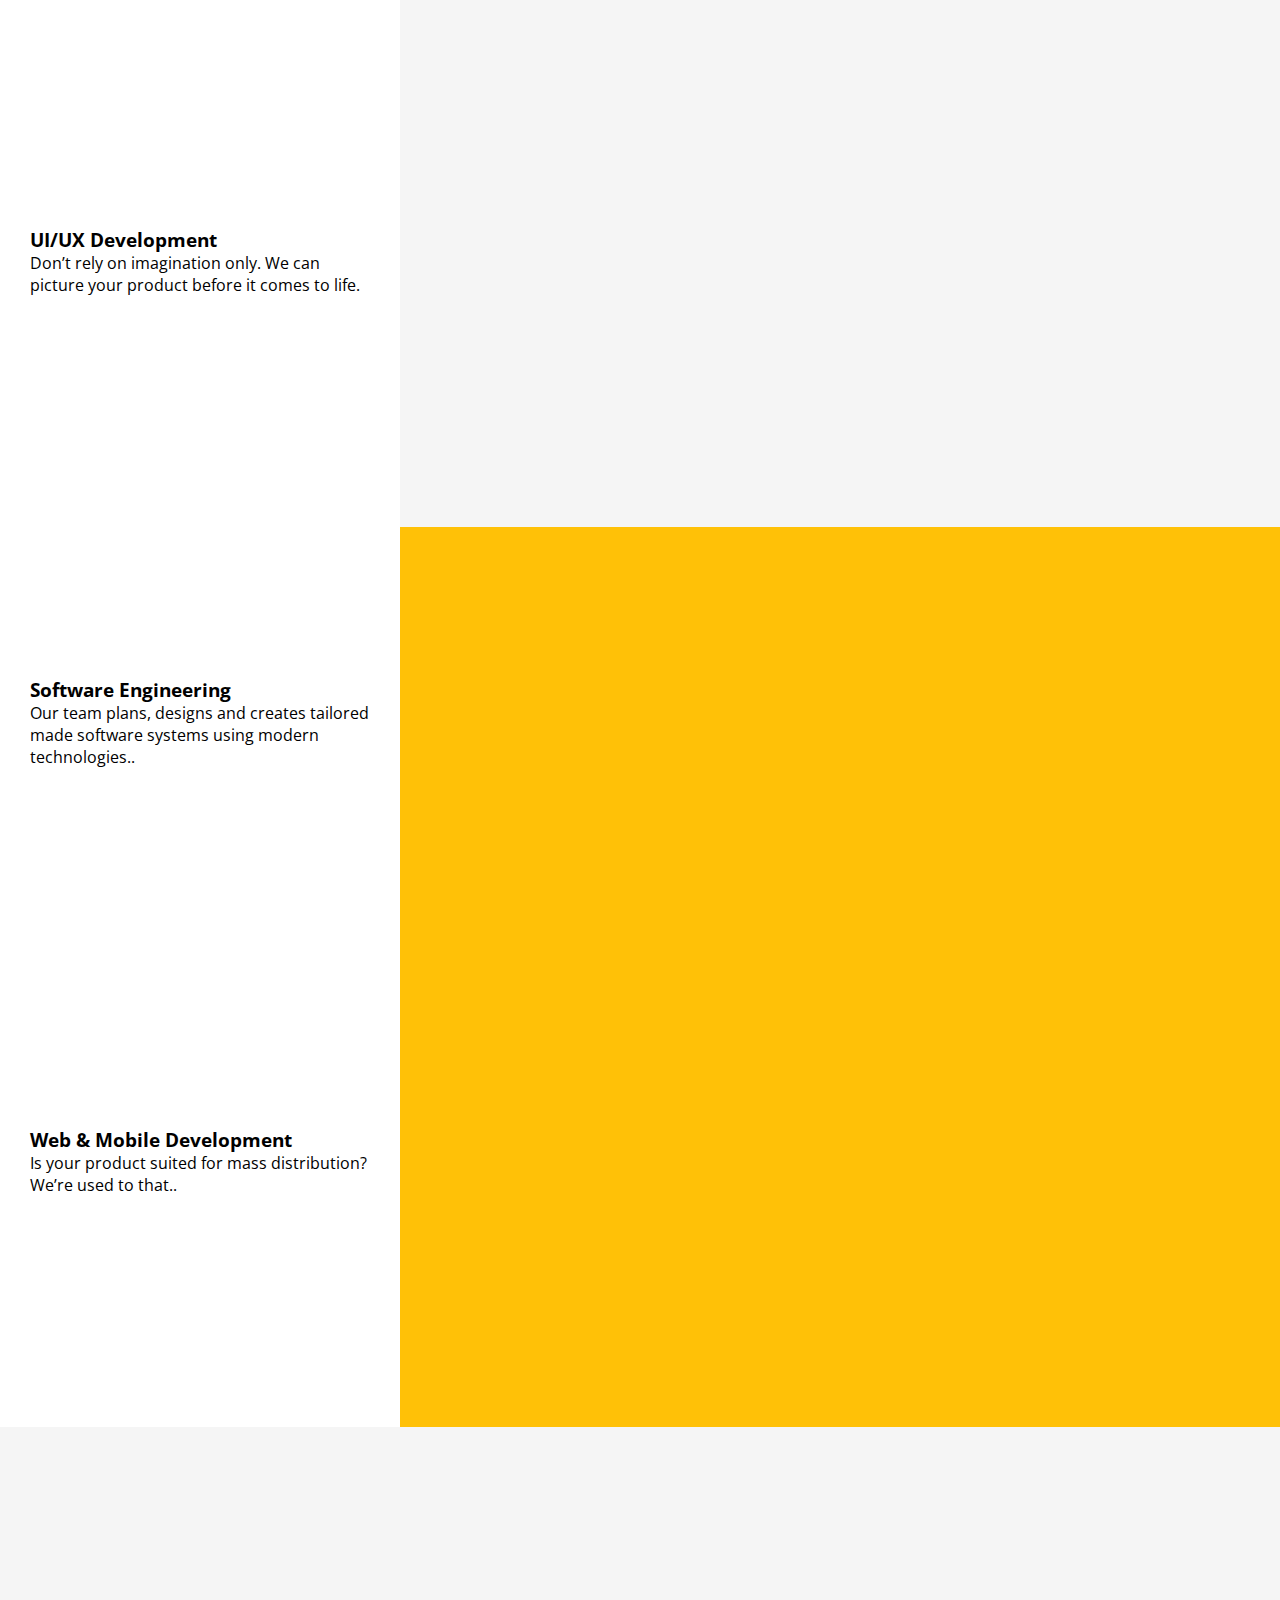
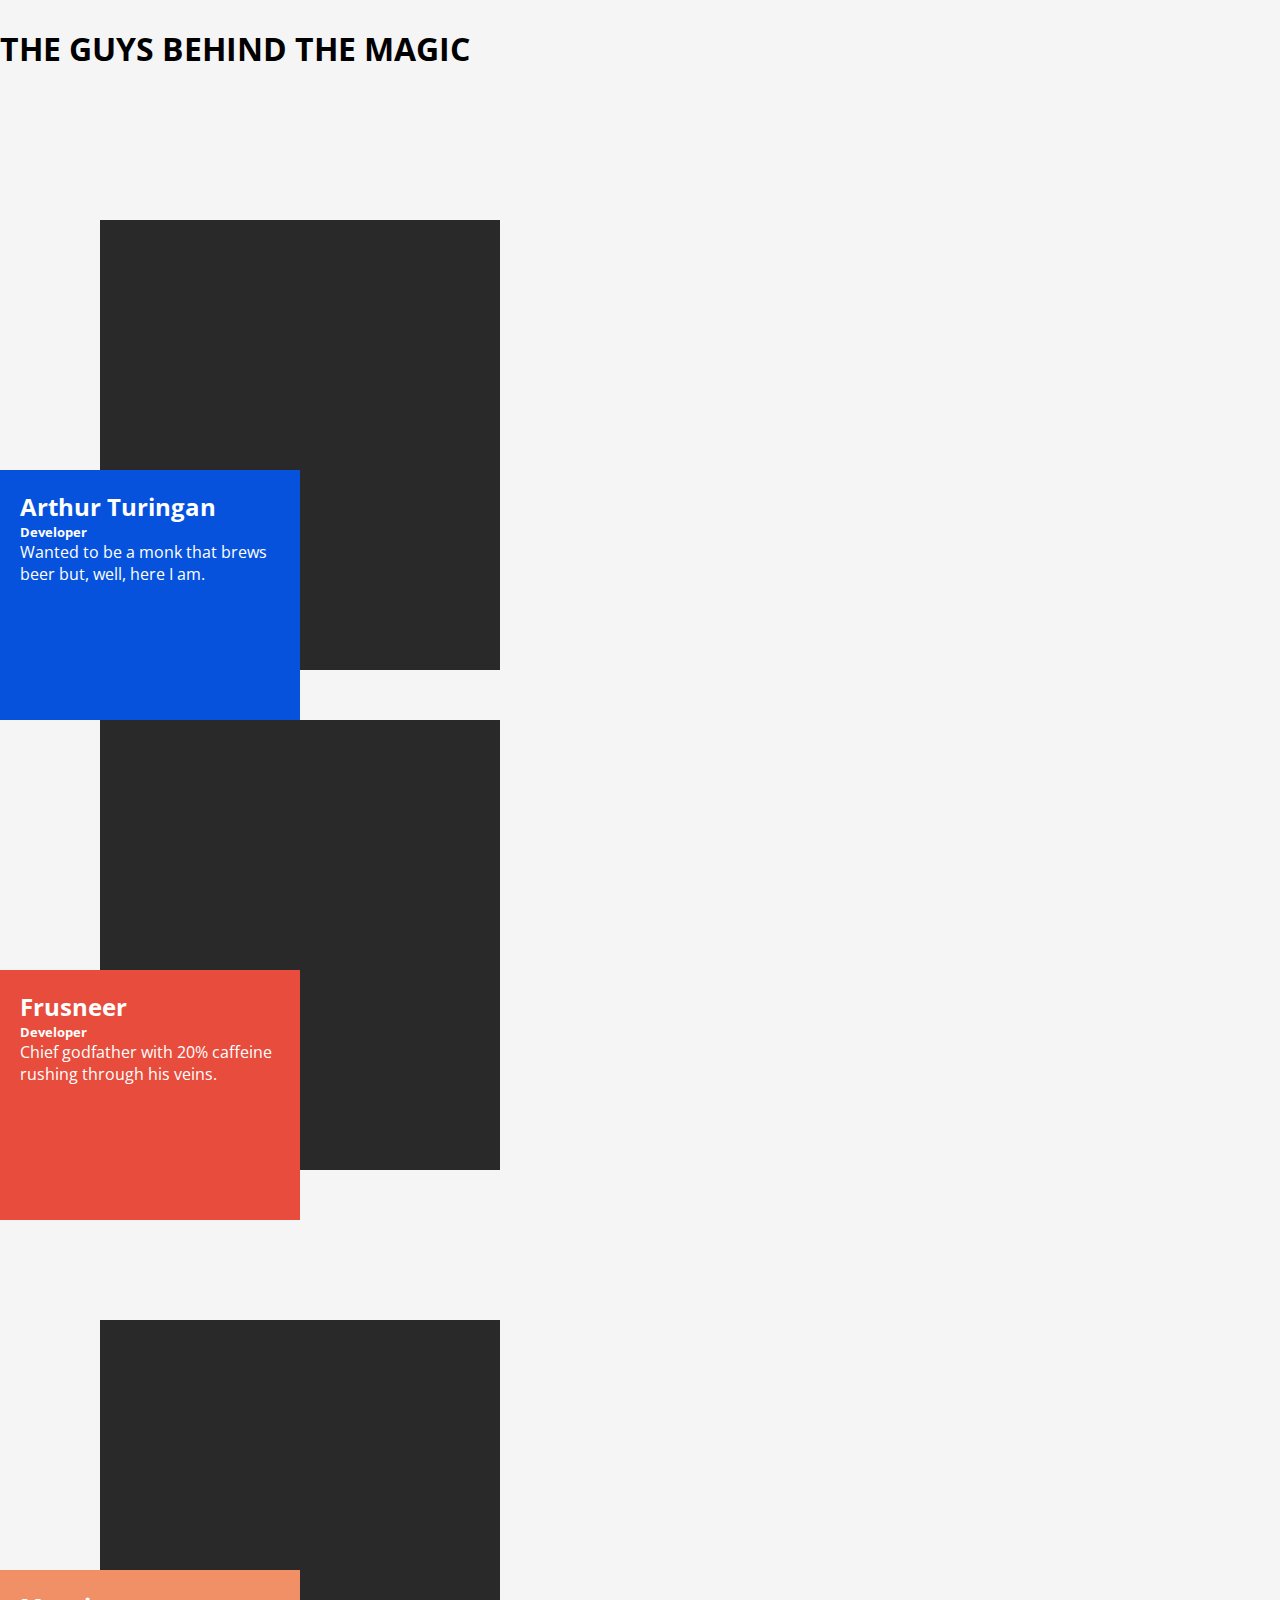
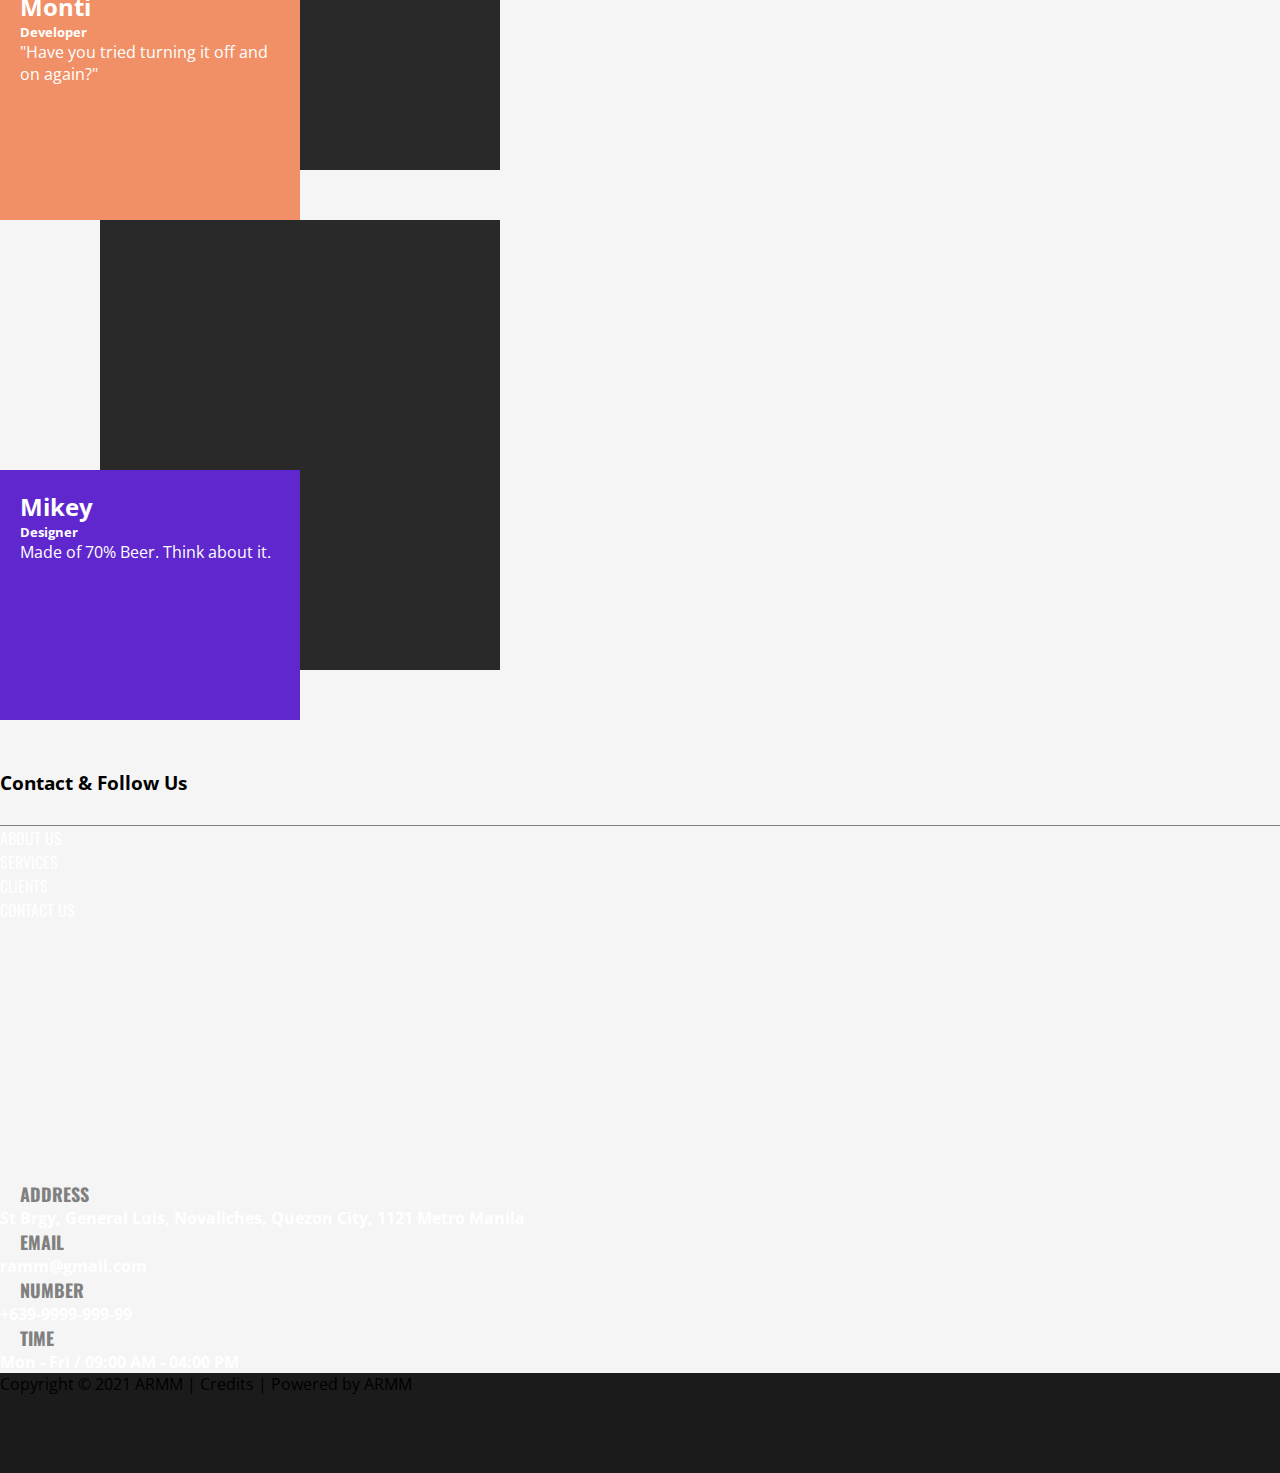
==== commit fdd2a353: "about page nearly done" ====
--- a/about.html
+++ b/about.html
@@ -46,54 +46,58 @@
   </div>
 </header>
 
-<section class="bg-warning">
-  <div class="container content d-flex justify-content-center align-items-center w-25 text-uppercase" 
-  style="letter-spacing: 3px; height: 700px;">
-    <h1>The true secret for our 
+<div class="container-fluid bg-warning">
+  <div class="container content d-flex justify-content-center align-items-center " >
+  <div class="true-secret">
+    <p>The true secret for our 
       success are the people 
       behind the screen. And 
-      with it, our culture. </h1>
-    </div> 
+      with it, our culture. </p>
+    </div>    
+  </div> 
   <div class="container-fluid about-big">
     <h1>About...</h1> 
     <img src="images/team1.jpg" alt="">
   </div>
-</section>
-
-<section class="bg-warning border-top-line py-5">
+</div>
+
+<section class="bg-warning py-5">
   <div class="container">
     <div class="row">
-      <div class="col-4">
-        <h1>We are a software development studio focusing on seamless communication 
-          and process transparency.</h1>
-      </div>
-      <div class="col-8">
-        <div class="row">
-          <div class="col-1">
-            <h5 class="font-xs float-end mt-2">WHO</h5>
-          </div>
-          <div class="col-11">
-            <h3>We are a group of people that think digital and take daily showers of light
-               on sunny Portugal. We started in Coimbra but we have clients all around the world.</h3>
-          </div>
+        <div class="we-are col-lg-4 col-md-12">
+          <h1>We are a software development studio focusing on seamless communication 
+            and process transparency.</h1>
+        </div>
+      <div class="col-lg-8 col-md-12">
           <div class="row">
-            <div class="col-1 float-end">
-              <h5 class="font-xs float-end mt-2">MISSION</h5>
-            </div>
-            <div class="col-11">
+            <div class="col-lg-1 col-xs-12">
+              <h5 class="font-xs mt-2">WHO</h5>
+            </div>
+
+            <div class="col-lg-11 col-xs-12">
+              <h3>We are a group of people that think digital and take daily showers of light
+                on sunny Portugal. We started in Coimbra but we have clients all around the world.</h3>
+            </div>
+          </div>  
+          <div class="row">
+            <div class="col-lg-1 col-xs-12">
+              <h5 class="font-xs  mt-2">MISSION</h5>
+            </div>
+            <div class="col-lg-11 col-xs-12">
               <h3>Help companies create successful software products in a collaborative relationship.</h3>
               <img src="images/white-board.jpg" alt="">
             </div>
-        </div>
-        <div class="row">
-          <div class="col-1 float-end">
-            <h5 class="font-xs float-end mt-2">HOW</h5>
-          </div>
-          <div class="col-11">
-            <h3>Our process relies heavily on a constant stream of communication between our team and our clients,
-               keeping clear expectations at all times.</h3>
-          </div>
-      </div>
+          </div>
+          <div class="row">
+            <div class="col-lg-1 col-xs-12">
+              <h5 class="font-xs mt-2">HOW</h5>
+            </div>
+            <div class="col-lg-11 col-xs-12">
+              <h3>Our process relies heavily on a constant stream of communication between our team and our clients,
+                keeping clear expectations at all times.</h3>
+            </div>
+          </div>
+          
       </div>
     </div>
   </div>
@@ -118,19 +122,18 @@
       <h1><i class="fab fa-shopify"></i></h1>
       <h1><i class="fab fa-bootstrap"></i></h1>
     </div>
+  </div>
+</section>
 
  <!-- slider-container -->
-  <div class="items">
-    <div class="item item1"><img src="images/gal1.jpg" alt=""></div>
-    <div class="item item2"><img src="images/gal2.jpg" alt=""></div>
-    <div class="item item3"><img src="images/gal3.jpg" alt=""></div>
-    <div class="item item4"><img src="images/gal4.jpg" alt=""></div>
-    <div class="item item5"><img src="images/gal5.jpg" alt=""></div>
-    <div class="item item6"><img src="images/gal6.jpg" alt=""></div>
-  </div>
-
-  </div>
-</section>
+ <div class="items bg-ws">
+  <div class="item item1"><img src="images/gal4.jpg" alt=""></div>
+  <div class="item item2"><img src="images/gal2.jpg" alt=""></div>
+  <div class="item item3"><img src="images/gal3.jpg" alt=""></div>
+  <div class="item item4"><img src="images/gal1.jpg" alt=""></div>
+  <div class="item item5"><img src="images/gal5.jpg" alt=""></div>
+  <div class="item item6"><img src="images/gal6.jpg" alt=""></div>
+</div>
 
 <div class="container-fluid bg-ws">
   <div class="container p-5">
@@ -173,16 +176,18 @@
     </div>
   </div>
 
-  <section class="bg-warning">
-    <div class="container  the-guys">
+  <section class="bg-warning employees pb-5">
+    <div class="container the-guys">
       <h1 class="text-center">THE GUYS BEHIND THE MAGIC</h1>
-      <div class="we-container d-flex justify-content-evenly p-5">
-
+    </div>  
+    
+      <div class="container we-container d-flex justify-content-evenly">
+        
         <div class="me-card">
           <div class="me-pic">
 
           </div>
-          <div class="me-content">
+          <div class="me-content bg-blue">
             <h2>Arthur Turingan</h2>
             <h5>Developer</h5>
             <div class="row pt-5">
@@ -192,16 +197,16 @@
             <div class="col-3">
               <i class="fab fa-github fa-2x pt-5"></i>
             </div>
-          </div>
-            
-          </div>
-        </div>
-
-        <div class="me-card">
+          </div>     
+          </div>
+
+        </div>
+
+        <div class="me-card ">
           <div class="me-pic">
 
           </div>
-          <div class="me-content1">
+          <div class="me-content bg-red">
             <h2>Frusneer</h2>
             <h5>Developer</h5>
             <div class="row pt-5">
@@ -211,12 +216,48 @@
             <div class="col-3">
               <i class="fab fa-github fa-2x pt-5"></i>
             </div>
-          </div>
-           
-      </div>
-
-
-      
+          </div>     
+      </div> 
+        </div>
+      </div>  
+
+    <div class="container we-container d-flex justify-content-evenly">
+      <div class="me-card">
+        <div class="me-pic">
+
+        </div>
+        <div class="me-content bg-beige">
+          <h2>Monti</h2>
+          <h5>Developer</h5>
+          <div class="row pt-5">
+          <div class="col-9">
+            <p>"Have you tried turning it off and on again?"</p>
+          </div>
+          <div class="col-3">
+            <i class="fab fa-github fa-2x pt-5"></i>
+          </div>
+        </div>     
+        </div>
+
+      </div>
+
+      <div class="me-card ">
+        <div class="me-pic">
+
+        </div>
+        <div class="me-content bg-purple">
+          <h2>Mikey</h2>
+          <h5>Designer</h5>
+          <div class="row pt-5">
+          <div class="col-9">
+            <p>Made of 70% Beer. Think about it.</p>
+          </div>
+          <div class="col-3">
+            <i class="fab fa-github fa-2x pt-5"></i>
+          </div>
+        </div>     
+    </div> 
+      </div>
     </div>
   </section>
 
--- a/styles/style.css
+++ b/styles/style.css
@@ -252,6 +252,7 @@
 
 body {
   font-family: 'Open Sans', sans-serif;
+  background-color: whitesmoke !important;
 }
 
 img {
@@ -279,18 +280,53 @@
   font-family: 'Abril Fatface', cursive;
 }
 
+.true-secret {
+  letter-spacing: 3px;
+  height: 700px;
+  display: -webkit-box;
+  display: -ms-flexbox;
+  display: flex;
+  -webkit-box-pack: center;
+      -ms-flex-pack: center;
+          justify-content: center;
+  -webkit-box-align: center;
+      -ms-flex-align: center;
+          align-items: center;
+  width: 500px;
+  text-transform: uppercase;
+  font-family: 'Oswald', sans-serif;
+  font-size: 56px;
+}
+
+@media screen and (max-width: 768px) {
+  .true-secret p {
+    font-size: 50px;
+    padding: 40px;
+  }
+}
+
 .about-big {
-  padding: 0 100px 100px 100px !important;
-}
-
-.about-big h1 {
-  font-size: 96px;
+  padding: 0 50px !important;
+}
+
+.about-big > h1 {
+  font-size: 96px !important;
   margin-bottom: 50px;
 }
 
-.about-big img {
+.about-big > img {
   width: 100%;
   height: 100%;
+}
+
+@media screen and (max-width: 768px) {
+  .about-big {
+    padding: 0 !important;
+  }
+  .about-big > h1 {
+    font-size: 66px !important;
+    margin-bottom: 50px;
+  }
 }
 
 .icon {
@@ -332,10 +368,25 @@
 .font-xs {
   font-size: 16px;
   font-family: 'Oswald', sans-serif;
-}
-
-.border-top-line {
-  border: solid 1px #ffa31a;
+  display: -webkit-box;
+  display: -ms-flexbox;
+  display: flex;
+  -webkit-box-pack: end;
+      -ms-flex-pack: end;
+          justify-content: flex-end;
+}
+
+@media screen and (max-width: 768px) {
+  .font-xs {
+    font-size: 36px;
+    font-family: 'Oswald', sans-serif;
+    display: -webkit-box;
+    display: -ms-flexbox;
+    display: flex;
+    -webkit-box-pack: start !important;
+        -ms-flex-pack: start !important;
+            justify-content: flex-start !important;
+  }
 }
 
 .text-med {
@@ -351,6 +402,13 @@
   width: 75%;
 }
 
+@media screen and (max-width: 768px) {
+  .from-product {
+    width: 100%;
+    font-size: 40px;
+  }
+}
+
 .our-process {
   font-size: 26px;
   color: #ffa31a;
@@ -358,8 +416,20 @@
   width: 50%;
 }
 
+@media screen and (max-width: 768px) {
+  .our-process {
+    width: 100%;
+  }
+}
+
 .font-icon > h1 {
   font-size: 96px;
+}
+
+@media screen and (max-width: 768px) {
+  .font-icon > h1 {
+    font-size: 56px;
+  }
 }
 
 .items {
@@ -386,11 +456,16 @@
 }
 
 .items.active {
-  background: rgba(255, 255, 255, 0.3);
   cursor: grabbing;
   cursor: -webkit-grabbing;
   -webkit-transform: scale(1);
           transform: scale(1);
+}
+
+@media screen and (max-width: 768px) {
+  .items {
+    height: 400px;
+  }
 }
 
 .item {
@@ -419,6 +494,29 @@
   font-family: 'Open Sans', sans-serif;
 }
 
+@media screen and (max-width: 768px) {
+  .about-card {
+    margin-bottom: 20px;
+    -webkit-box-shadow: 0 0 1px 1px rgba(0, 0, 0, 0.1);
+            box-shadow: 0 0 1px 1px rgba(0, 0, 0, 0.1);
+  }
+  .about-container {
+    display: -webkit-box;
+    display: -ms-flexbox;
+    display: flex;
+    -webkit-box-pack: center;
+        -ms-flex-pack: center;
+            justify-content: center;
+    -webkit-box-orient: vertical;
+    -webkit-box-direction: normal;
+        -ms-flex-direction: column;
+            flex-direction: column;
+    -webkit-box-align: center;
+        -ms-flex-align: center;
+            align-items: center;
+  }
+}
+
 .bg-ws-yellow {
   background: #ffc107;
   background: -webkit-gradient(linear, left bottom, left top, color-stop(50%, #ffc107), color-stop(50%, whitesmoke));
@@ -430,13 +528,45 @@
 }
 
 .we-container {
-  height: 100vh;
+  height: auto;
+  padding: 50px 0;
+}
+
+@media screen and (max-width: 768px) {
+  .we-container {
+    display: -webkit-box;
+    display: -ms-flexbox;
+    display: flex;
+    -webkit-box-pack: center;
+        -ms-flex-pack: center;
+            justify-content: center;
+    -webkit-box-align: center;
+        -ms-flex-align: center;
+            align-items: center;
+    -webkit-box-orient: vertical;
+    -webkit-box-direction: normal;
+        -ms-flex-direction: column;
+            flex-direction: column;
+  }
+  .me-card {
+    margin-bottom: 30px;
+  }
+  .me-pic {
+    height: 450px;
+    width: 400px;
+    background-color: #292929;
+    position: absolute;
+    left: 50px;
+  }
+  .me-content {
+    left: 50px !important;
+  }
 }
 
 .me-card {
   position: relative;
   width: 500px;
-  height: 400px;
+  height: 500px;
 }
 
 .me-pic {
@@ -450,26 +580,46 @@
 .me-content {
   height: 250px;
   width: 300px;
-  background-color: #5f27cd;
   padding: 20px;
   color: #ffffff;
   position: absolute;
   left: 0;
-  top: 70%;
-}
-
-.me-content1 {
-  height: 250px;
-  width: 300px;
+  bottom: 0;
+}
+
+.employees {
+  display: -webkit-box;
+  display: -ms-flexbox;
+  display: flex;
+  -webkit-box-pack: center;
+      -ms-flex-pack: center;
+          justify-content: center;
+  -webkit-box-orient: vertical;
+  -webkit-box-direction: normal;
+      -ms-flex-direction: column;
+          flex-direction: column;
+}
+
+.bg-purple {
+  background-color: #5f27cd;
+}
+
+.bg-beige {
   background-color: #f19066;
-  padding: 20px;
-  color: #ffffff;
-  position: absolute;
-  left: 0;
-  top: 70%;
-}
-
-@media screen and (max-width: 768px) {
+}
+
+.bg-red {
+  background-color: #e74c3c;
+}
+
+.bg-blue {
+  background-color: #0652DD;
+}
+
+@media screen and (max-width: 768px) {
+  .we-are {
+    margin-bottom: 50px;
+  }
   section {
     height: auto;
     margin: auto;
@@ -559,7 +709,7 @@
   .content h1 {
     font-size: 28px;
   }
-  .content p {
+  .content > p {
     font-size: 14px;
   }
   .reviews {
